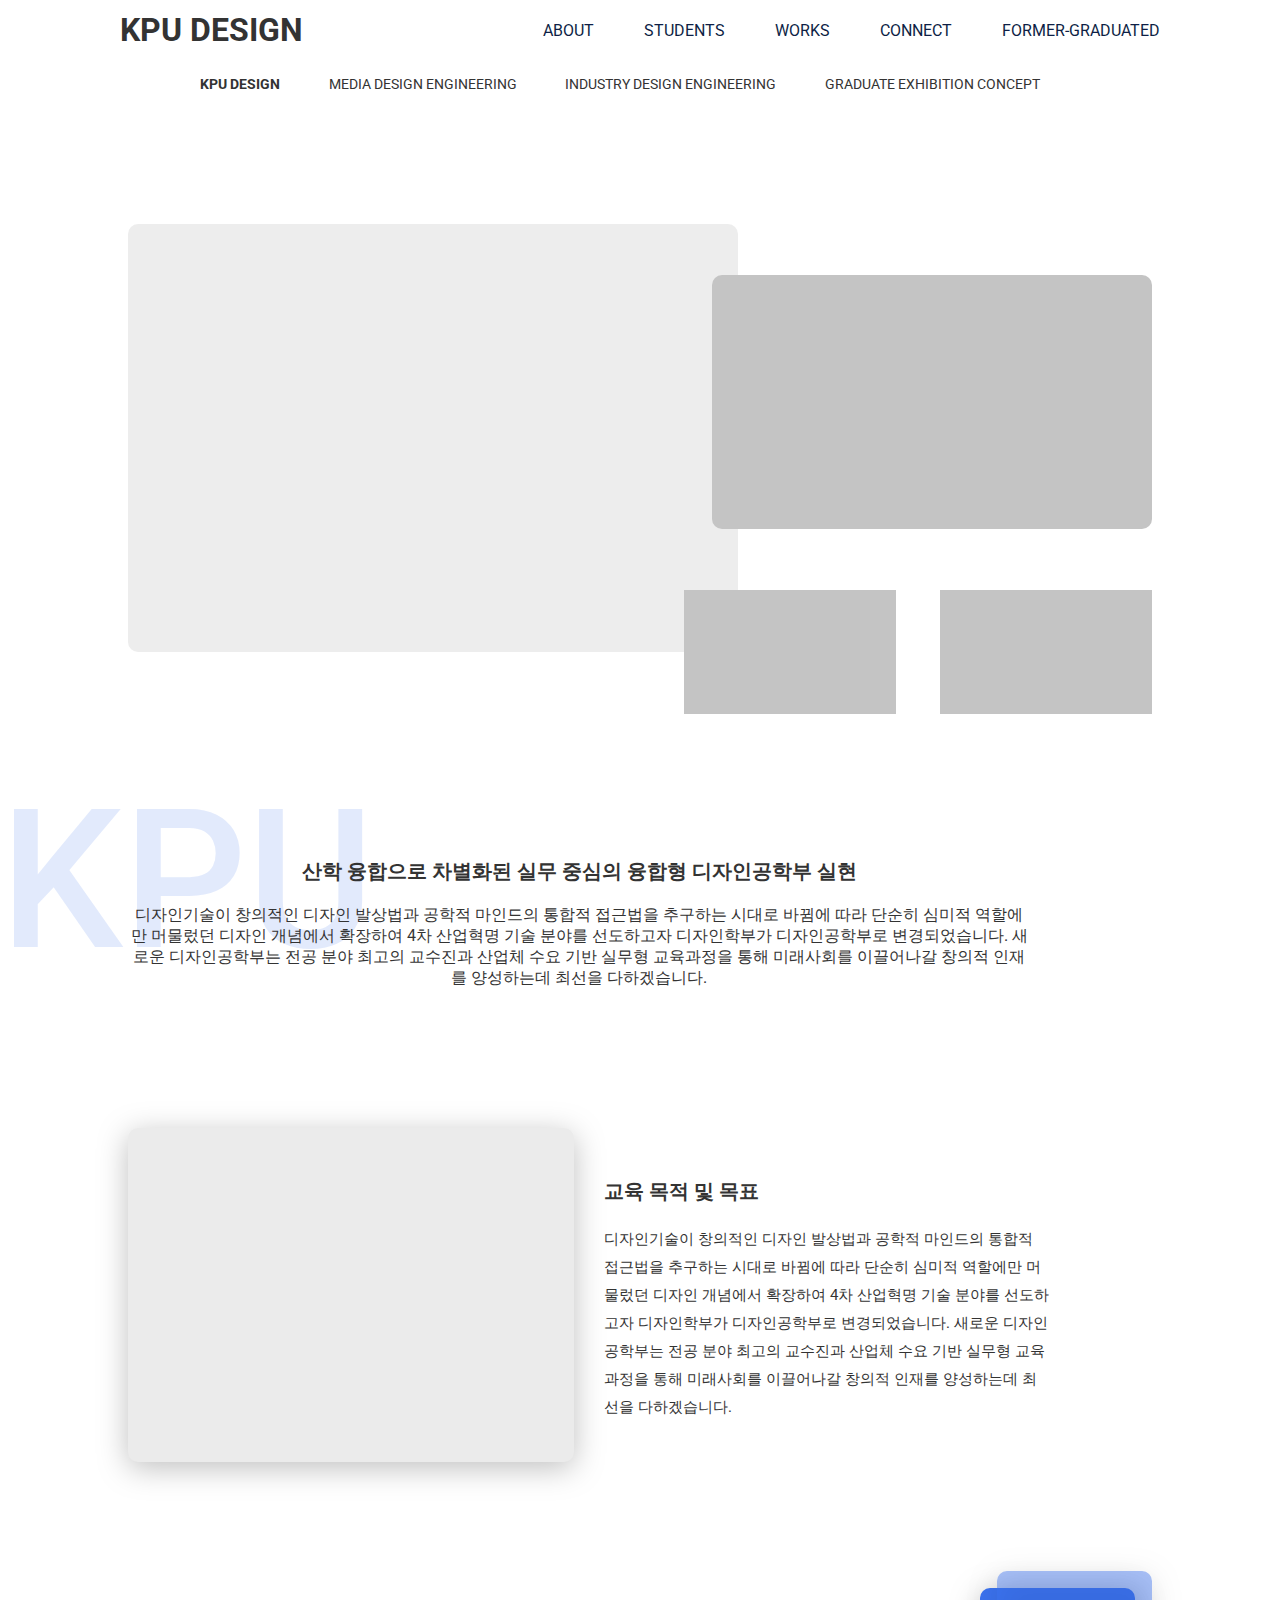
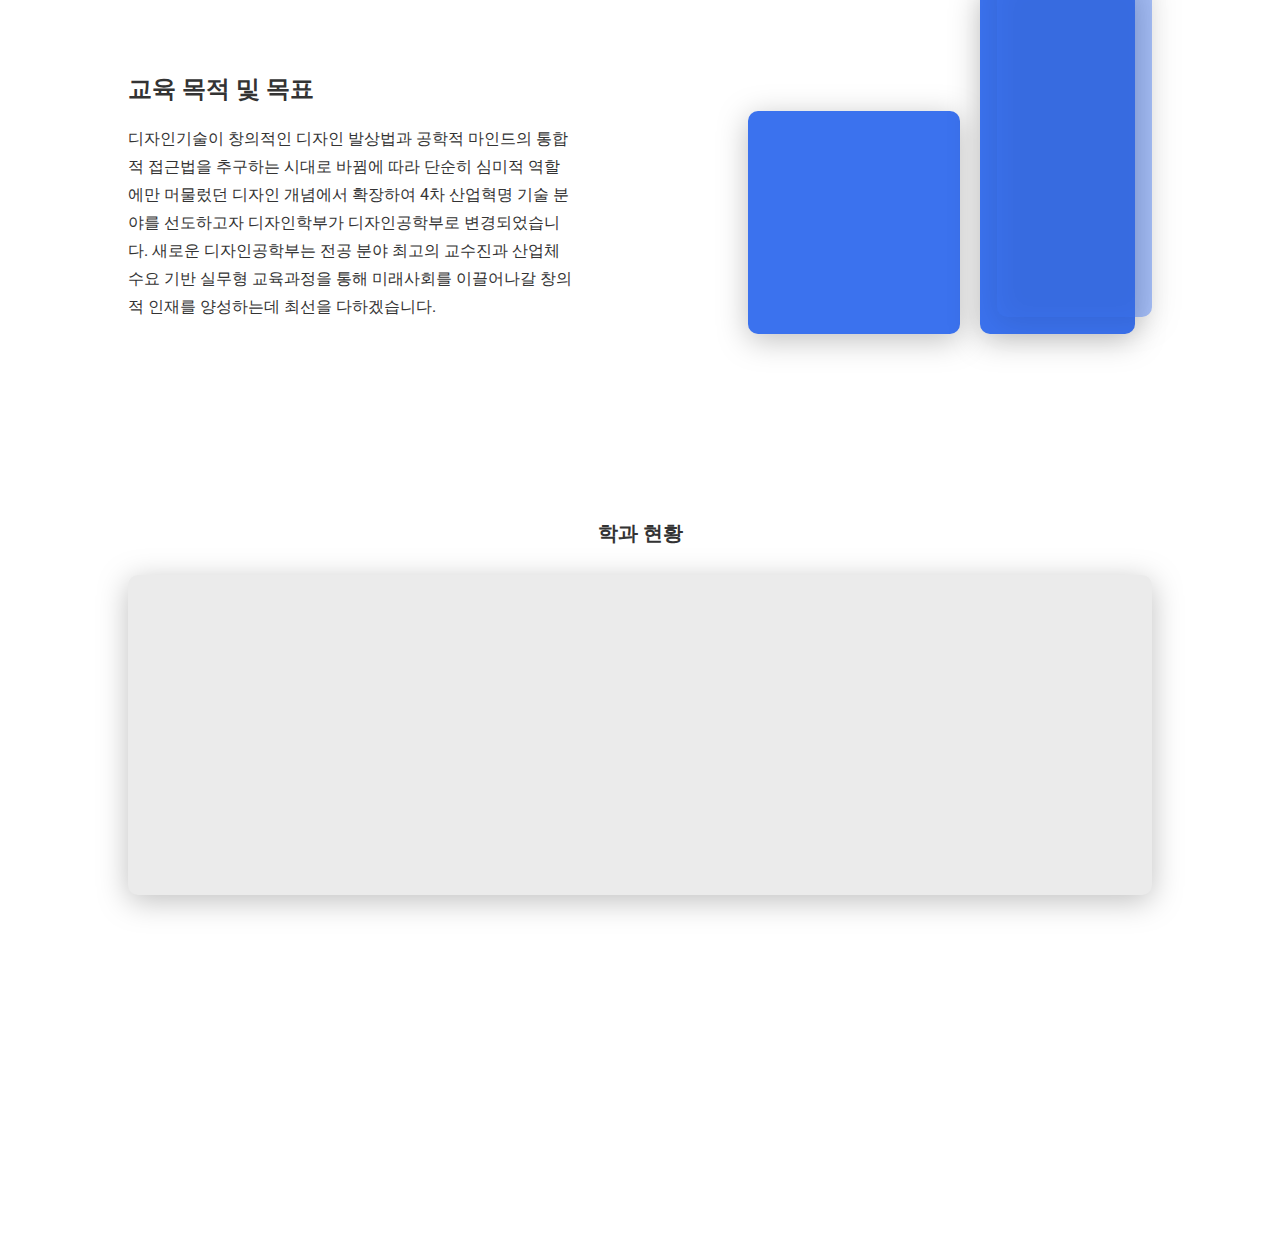
==== about.html @ fe103e58 "about update" ====
<!DOCTYPE html>
<html lang="en">
<head>
    <meta charset="UTF-8">
    <meta http-equiv="X-UA-Compatible" content="IE=edge">
    <meta name="viewport" content="width=device-width, initial-scale=1.0">
    <title>About</title>
    <link href="https://fonts.googleapis.com/css2?family=Roboto:wght@400;700&display=swap" rel="stylesheet">
    <link rel="stylesheet" href="style.css">
</head>
<body>
    <header class="nav-container">
        <nav class="navigation">
            <a href="./index.html"><h1>KPU DESIGN</h1></a>
            <ul>
                <li><a href="#">ABOUT</a></li>
                <li><a href="./stundents.html">STUDENTS</a></li>
                <li><a href="./works.html">WORKS</a></li>
                <li><a href="./company.html">CONNECT</a></li>
                <li><a href="./former.html">FORMER-GRADUATED</a></li>
            </ul>
        </nav>
    </header>

        <div class='sub_header'>
            <ul class='sub_li'>
                <li><a href='#' id='emphasis'>KPU DESIGN</a></li>
                <li><a href='#'>MEDIA DESIGN ENGINEERING</a></li>
                <li><a href='#'>INDUSTRY DESIGN ENGINEERING</a></li>
                <li><a href='#'>GRADUATE EXHIBITION CONCEPT</a></li>
            </ul>
        </div>


    

    <main>

        <div id='ab_big'></div>

        <div id='ab_kpu'></div>

        <div id='ab_small'></div>
        <div id='ab_small2'></div>

        <p id='ab_back'>KPU</p>

        <div class='ab_exp'>
            <p id='ab_name'>산학 융합으로 차별화된 실무 중심의 융합형 디자인공학부 실현</p>
            <p>디자인기술이 창의적인 디자인 발상법과 공학적 마인드의 통합적 접근법을 추구하는 시대로 바뀜에 따라 단순히 심미적 역할에만 머물렀던 디자인 개념에서 확장하여 4차 산업혁명 기술 분야를 선도하고자 디자인학부가 디자인공학부로 변경되었습니다. 새로운 디자인공학부는 전공 분야 최고의 교수진과 산업체 수요 기반 실무형 교육과정을 통해 미래사회를 이끌어나갈 창의적 인재를 양성하는데 최선을 다하겠습니다.</p>
        </div>

        <div class='ab_pur'>
            <div id='ab_left'></div>
            <div>
                <h2>교육 목적 및 목표</h2>
                <p>디자인기술이 창의적인 디자인 발상법과 공학적 마인드의 통합적 접근법을 추구하는 시대로 바뀜에 따라 단순히 심미적 역할에만 머물렀던 디자인 개념에서 확장하여 4차 산업혁명 기술 분야를 선도하고자 디자인학부가 디자인공학부로 변경되었습니다. 새로운 디자인공학부는 전공 분야 최고의 교수진과 산업체 수요 기반 실무형 교육과정을 통해 미래사회를 이끌어나갈 창의적 인재를 양성하는데 최선을 다하겠습니다.</p>
            </div>
        </div>

        <div class='ab_pur2'>
            
            <div id='pur'>
                <h2>교육 목적 및 목표</h2>
                <p>디자인기술이 창의적인 디자인 발상법과 공학적 마인드의 통합적 접근법을 추구하는 시대로 바뀜에 따라 단순히 심미적 역할에만 머물렀던 디자인 개념에서 확장하여 4차 산업혁명 기술 분야를 선도하고자 디자인학부가 디자인공학부로 변경되었습니다. 새로운 디자인공학부는 전공 분야 최고의 교수진과 산업체 수요 기반 실무형 교육과정을 통해 미래사회를 이끌어나갈 창의적 인재를 양성하는데 최선을 다하겠습니다.</p>
            </div>

            <div id='ab_right1'></div>
            <div id='ab_right2'></div>
            <div id='ab_right3'></div>
        </div>

        <p id='ab_cur'>학과 현황</p>

        <div id='cur_box'></div>




        <!-- <div class='main_img'>
            <h1>KPU DESIGN ENGINNERING</h1>
            <p>산학 융합으로 차별화된 실무 중심의 융합형 디자인공학부 실현</p>
        </div>

        <div class='main_text'>
            <p>디자인기술이 창의적인 디자인 발상법과 공학적 마인드의 통합적 접근법을 추구하는 시대로 바뀜에 따라 단순히 심미적 역할에만 머물렀던 디자인 개념에서 확장하여 4차 산업혁명 기술 분야를 선도하고자 디자인학부가 디자인공학부로 변경되었습니다. 새로운 디자인공학부는 전공 분야 최고의 교수진과 산업체 수요 기반 실무형 교육과정을 통해 미래사회를 이끌어나갈 창의적 인재를 양성하는데 최선을 다하겠습니다.</p>
        </div>



        <h3>DETAILS</h3>
        <div class='details'>
            <div class='detail_li'>
                <h4>교육 목적 및 목표</h4>
            </div>
            <div class='detail_li'>
                <h4>연혁</h4>
            </div>
            <div class='detail_li'>
                <h4>학과 현황</h4>
            </div>
            <div class='detail_li'>
                <h4>전공능력</h4>
            </div>
            <div class='detail_li'>
                <h4>특성화</h4>
            </div>
        </div>

        <h3>PICTURES</h3>
        <div class='pictures'>
            <div id='pic'></div>
            <div id='pic'></div>
            <div id='pic'></div>
            <div id='pic'></div>
        </div>



         -->
    </main>

    <footer id='ab_footer'>    </footer>

</body>
</html>
---- style.css ----
@import url('https://fonts.googleapis.com/css2?family=Roboto:wght@100;300;400;500;700;900&display=swap');

* {
    margin: 0;
    padding: 0;
    box-sizing: border-box;
    font-family: 'Roboto', sans-serif;
    -ms-overflow-style: none;
    scrollbar-width: none;
    color: #333;
}

::-webkit-scrollbar { display: none; }

/* 헤더 */

ul {
    list-style: none;
}

.nav-container {
    width: 100%;
    height: 60px;
    display: flex;
    align-items: center;
}

.navigation{
    width: 100%;
    display: flex;
    flex-direction: row;
    justify-content: space-between;
    align-items: center;
    color: #0E1F46;
}

.navigation h1{
    margin-left: 120px;
}

.navigation ul{
    display: flex;
    flex-direction: row;
    margin-right: 120px;
}

.navigation li{
    list-style: none;
    font-size: 16px;
    margin-left: 50px;
}

.navigation a{
    text-decoration: none;
    color: #0E1F46;
}

.navigation li :hover{
    border-bottom: solid 4px #B1E7FC;
    padding-bottom: 4px;
}

.sub_header {
    width: 100vw;
    height: 48px;
    
}

.sub_li {
    margin: auto;
    margin-left: 200px;
    display: flex;
    width: 840px;
    line-height: 48px;
    justify-content: space-between;
    font-size: 14px;
}

.sub_li a {
    text-decoration: none;
    color: #333;
}

#emphasis {
    color: #333;
    font-weight: bold;
}



/* about 페이지 */


/* 메인 콘텐츠 */


#ab_big {
    width: 610px;
    height: 428px;
    background: rgba(196, 196, 196, 0.3);
    border-radius: 10px;
    position: absolute;
    top: 224px;
    left: 10%;
}

#ab_kpu {
    width: 440px;
    height: 254px;
    background: #C4C4C4;
    border-radius: 10px;
    position: absolute;
    top: 275px;
    right: 10%;
}

#ab_small {
    width: 212px;
    height: 124px;
    background: #C4C4C4;
    position: absolute;
    top: 590px;
    right: 30%;
}

#ab_small2 {
    width: 212px;
    height: 124px;
    background: #C4C4C4;
    position: absolute;
    top: 590px;
    right: 10%;
    
}

#ab_back {
    font-size: 194px;
    font-weight: 500;
    color: rgba(59, 114, 238, 0.15);
    position: absolute;
    top: 767px;
}

.ab_exp {
    width: 80%;
    left: 10%;
    text-align: center;
    position: absolute;
    top: 858px;
    width: 902px;

}

#ab_name {
    font-size: 20px;
    font-weight: 700;
    margin-bottom: 20px;
    
    
}

.ab_pur {
    width: 80%;
    position: absolute;
    display: flex;
    top: 1128px;
    left: 10%;
    gap: 30px;

}

.ab_pur div {
    width: 446px;
    height: 334px;
    
}

#ab_left {
    background-color: #EBEBEB;
    border-radius: 10px;
    filter: drop-shadow(0px 6px 15px rgba(0, 0, 0, 0.25))
}

.ab_pur h2 {
    margin-bottom: 20px;
    font-size: 20px;
    font-weight: 700;
    margin-top: 50px;
}

.ab_pur p {
    font-size: 15px;
    line-height: 28px;
    
}


.ab_pur2 {
    width: 80%;
    position: absolute;
    display: flex;
    top: 1571px;
    left: 10%;
    gap: 30px;

}


#ab_right1 {
    width: 212px;
    height: 223px;
    background-color: #3B72EE;
    filter: drop-shadow(0px 6px 15px rgba(0, 0, 0, 0.25));
    position: absolute;
    border-radius: 10px;
    top: 140px;
    right: 192px;
}

#ab_right2 {
    width: 155px;
    height: 346px;
    background-color: #3B72EE;
    filter: drop-shadow(0px 6px 15px rgba(0, 0, 0, 0.25));
    position: absolute;
    border-radius: 10px;
    top: 17px;
    right: 17px;
}

#ab_right3 {
    width: 155px;
    height: 346px;
    background-color: #3B72EE;
    filter: drop-shadow(0px 6px 15px rgba(0, 0, 0, 0.25));
    background-color: rgba(59, 114, 238, 0.44);
    position: absolute;
    border-radius: 10px;
    top: 0px;
    right: 0;
}

#pur {
    margin-top: 102px;
}

#pur h2 {
    margin-bottom: 20px;
}

#pur p {
    width: 446px;
    height: 334px;
    line-height: 28px;
    
}

#ab_cur {
    font-size: 20px;
    font-weight: 700;
    text-align: center;
    position: absolute;
    top: 2120px;
    right: 0;
    left: 0;
}

#cur_box {
    width: 80%;
    height: 320px;
    background-color: #EBEBEB;
    filter: drop-shadow(0px 6px 15px rgba(0, 0, 0, 0.25));
    border-radius: 10px;
    position: absolute;
    top: 2175px;
    left: 10%;
}

#ab_footer {
    position: absolute;
    height: 300px;
    top: 2400px;
}

@media (min-width: 1440px) {
    #ab_big {
        
        left: 20%;
    }

    #ab_small {
        
        right: 36%;
    }

    #ab_small2 {
        
        right: 20%;
    }

    #ab_kpu {
        right: 20%;
    }
    
}

@media (min-width: 1920px) {
    #ab_big {
        
        left: 20%;
    }

    #ab_small {
        
        right: 42%;
    }

    #ab_small2 {
        
        right: 30%;
    }

    #ab_kpu {
        right: 30%;
    }

    .ab_pur {
        left: 25%;
    
    }

    .ab_exp {
        left: 15%;
        width: 1200px;
    }
    
    
}




/* .main_img {
    position: relative;
    width: 100vw;
    height: 180px;
    border: 1px solid #333;

}

.main_img h1 {
    position: absolute;
    color: #333;
    bottom: 50px;
    margin: auto;
    width: 100%;
    text-align: center;
    font-size: 32px;
}

.main_img p {
    position: absolute;
    color: #333;
    bottom: 12px;
    margin: auto;
    width: 100%;
    text-align: center;
    font-size: 18px;
}

.main_text {
    width: 70%;
    margin: auto;
    margin-top: 48px;
    text-align: center;
}

main h3 {
    text-align: center;
    margin-top: 88px;
}

.details {
    margin: auto;
    margin-top: 16px;
    width: 70%;
    display: grid;
    grid-template-columns: repeat(7, 1fr);
    grid-template-rows: repeat(4, 1fr);
    height:500px;
    gap: 20px;
   
}

.detail_li {
    border: 1px solid #333;
}

.detail_li h4 {
    padding:20px 0 0 20px;
}

.detail_li:nth-child(1) {
    grid-row-start: 1;
    grid-row-end: 3;
    grid-column-start: 1;
    grid-column-end: 4;
}

.detail_li:nth-child(2) {
    grid-row-start: 1;
    grid-row-end: 3;
    grid-column-start: 4;
    grid-column-end: 8;
}

.detail_li:nth-child(3) {
    grid-row-start: 3;
    grid-row-end: 5;
    grid-column-start: 1;
    grid-column-end: 6;
}

.detail_li:nth-child(4) {
    grid-row-start: 3;
    grid-row-end: 4;
    grid-column-start: 6;
    grid-column-end: 8;
}

.detail_li:nth-child(5) {
    grid-row-start: 4;
    grid-row-end: 5;
    grid-column-start: 6;
    grid-column-end: 8;
}

.pictures {
    width: 70%;
    height: 256px;
    margin: auto;
    margin-top: 16px;
    
    display: flex;
    gap: 20px;
    justify-content: space-between;
}

#pic {
    width: 256px;
    border: 1px solid #333;
} */

/* 푸터 */

footer {
    width: 100vw;
    height: 100px; 
    margin-top: 140px;
}

footer h1 {
    text-align: center;
    line-height: 230px;
    color: rgb(139, 139, 139);
}



/* student 페이지 */

/* 메인 콘텐츠 */

.stu_tag {
    width: 100%;
    height: 336px;
    background-image: url(./img/stu_Polygon\ 1.png);
    background-size: cover;
    background-repeat: no-repeat;
    background-position: center center;
    position: relative;
}

input:focus {outline:none;}

#stu_search {
    position: absolute;
    top: 103px;
    left: 15%;
    width: 411px;
    padding-left: 40px;
    height: 44px;
    border: 2px solid #fff;
    border-radius: 20px; 
}

#stu_search::placeholder {
    color: #fff;
    opacity: 0.8;
}

#stu_icon {
    position: absolute;
    font-size: 20px;
    top: 115px;
    color: #fff;
    left: calc( 15% + 432px );
}

.stu_tag ul {
    display: flex;
    gap: 20px;
    position: absolute;
    top: 180px;
    left: 15%;
}

.stu_tag ul li a {
    
    color: #333;
    text-decoration: none;
    background-color: #B1E7FC;
    padding: 4px 16px;
    border-radius: 13px;
    font-size: 14px;
}


.stu_main {
    width: 948px;
    display: flex;
    margin: auto;
    margin-top: 36px;
    gap: 18px;
    flex-wrap: wrap;
}

.students {
    width: 292px;
    height:383px;
    border: 1px solid #333;
    position: relative;
    margin-bottom: -50px;
}

.students:nth-child(3n + 2) {
    margin: 60px 18px 0 18px;
}


#explain {
    position: absolute;
    left: 38px;
    bottom: 68px;
    width: 212px;
    height: 212px;
    background-color: #525252;
    border-radius: 300px;
    color: #fff;
    text-align: center;
    line-height: 15px;
    font-size: 12px;
    opacity: 0;
}

#explain h4 {
    margin-top: 20px;
    font-size: 18px;
    line-height: 90px;
}

#explain h4 a{
    color: #fff;
    text-decoration: none;
}

.students:hover #explain {
    opacity: 1;
    transition: all 0.5s;
}

#stu_union {
    background-image: url(./img/stu_Union.png);
    background-size: contain;
    background-repeat: no-repeat;
    background-position: center left;
    width: 360px;
    height: 360px;
    position: absolute;
    top: 846px;
    left: -201px;
    z-index: -999;
}

#stu_union2 {
    background-image: url(./img/stu_Union2.png);
    background-size: contain;
    background-repeat: no-repeat;
    background-position: center left;
    width: 300px;
    height: 300px;
    position: absolute;
    top: 3000px;
    right: 200px;
    z-index: -999;
}


#stu_rec {
    background-image: url(./img/stu_Rectangle\ 150.png);
    background-size: contain;
    background-repeat: no-repeat;
    background-position: center left;
    width: 360px;
    height: 360px;
    position: absolute;
    top: 1698px;
    right: -101px;
    z-index: -999;
}




/* works 페이지 */


/* 메인 */

.work_main {
    display: flex;
    width: 70%;
    margin: auto;
    margin-top: 140px;
    justify-content: space-between;
}

#work_mom {
    width: 409px;
    height: 443px;
    background-color: #EBEBEB;
}

#work_mname {
    display: flex;
    gap: 20px;
    width: 70%;
    margin: auto;
    font-size: 24px;
    margin-top: 24px;
    font-weight: 500;
}

#work_hash {
    font-size: 14px;
    line-height: 24px;
    align-items: center;
    background-color: #C4C4C4;
    border-radius: 20px;
    margin-top: auto;
    padding: 0px 10px;
}

#work_3d {
    width: 74%;
    height: 440px;
    background-color: #EBEBEB;
    margin: auto;
    margin-top: 80px;
}

#right_work {
    margin-left: 16%;
    
}

#work_bottom {
    display: flex;
    width: 10%;
    margin: auto;
    margin-top: 200px;
    justify-content: space-between;
    
    
}

#work_bottom a{
    text-decoration: none;
    text-align: center;
    margin: auto;

}

#work_deco {
    position: absolute;
    background-image: url(./img/work_Rectangle\ 159.png);
    background-size: cover;
    background-repeat: no-repeat;
    width : 360px;
    height: 360px;
    top: 1400px;
    left: -120px;
}

@media (min-width: 1920px) {
    .work_main {
        width: 50%;
    }

    #work_mname {
        width:50%;
    }

    #right_work {
        margin-left: 25%;
    }
}




/* .search_container {
    width: 920px;
    height: 240px;
    border: 1px solid #333;
    margin: auto;
    margin-top: 56px;
}

.search {
    width: 70%;
    margin: auto;
    margin-bottom: 35px;
}

.search h3 {
    margin-top: 38px;
    margin-bottom: 8px;
    text-align: left;
}


#search_ip {
    width: 100%;
    height: 40px;
    border: 1px solid #565656;
    border-radius: 20px;
}

.search_box {
    position: relative;
    display: flex;
}

.search_box button {
    position: absolute;
    right: 30px;
    margin-top: 10px;
    font-size: 20px;
    font-weight: bold;
    line-height: 20px;
    border: none;
    background-color: #fff;
}

.sub_search {
    width: 100%;
    height: 45px;
    background-color: #F5F5F5;

}

.sub_search ul p {
    line-height: 45px;
    font-size: 16px;
    margin-right: 30px;
}

.sub_search ul {
    display: flex;
    gap: 20px;
    width: 70%;
    margin: auto;
}

.sub_search li {
    line-height: 45px;

    text-align:center;

}

.sub_search li a {
    text-decoration: none;
    color: #333;
    font-size: 12px;
    border: solid 1px #333;
    border-radius: 20px;
    background-color: #fff;
    padding: 3px 30px;
}




.work_main {
    width: 920px;
    display: flex;
    margin: auto;
    margin-top: 36px;
    gap: 18px;
    flex-wrap: wrap;
}

.works {
    width: 216px;
    height:260px;
    border: 1px solid #333;
    position: relative;
    margin-bottom: -50px;
}

.works:nth-child(2n) {
    margin-top: 60px;
} */



/* company 페이지 */


/* 메인 콘텐츠*/



#com_title {
    text-align: center;
    font-weight: 500;
    font-size: 39px;
    color: #3B72EE;
    padding-left: 48%;
    margin-top: 60px;
    margin-bottom: 60px;
}
/* 
.company {
    display: grid;
    width: 70%;
    height: 600px;
    margin: auto;
    margin-top: 26px;
    grid-template-columns: repeat(4, 1fr);
    grid-template-rows: repeat(2, 1fr);
    gap: 20px;
} */

.company {
    width: 80%;
    margin: auto;
    display: flex;
    flex-wrap: wrap;
    justify-content: space-around;
    row-gap: 40px;
}

.com {
    border: 1px solid #333;
    width: 364px;
    height: 600px;
    position: relative;
    border-radius: 20px;
}




/* .com:nth-child(1) {
    grid-row-start: 1;
    grid-row-end: 3;
    grid-column-start: 1;
    grid-column-end: 3;
    background-color: #F2F2F2;
} */

#com_img {
    width: 180px;
    height:180px;
    border: 1px solid #333;
    margin: auto;
    margin-top: 88px;
    margin-left: 32px;
    background-color: #fff;
    border-radius: 1000px;
}

/* #com_mainLogo {
    width: 95px;
    height: 95px;
    border: 1px solid #333;
    background-color: #fff;
    border-radius: 60px;
    margin: -50px auto 16px auto;
} */

.com p {
    text-align: center;
}

#sm_p {
    position: absolute;
    font-size: 10px;
    color: #3B72EE;
    margin-bottom: 4px;
    top: 120px;
    right: 48px;
}

.companyName {
    position: absolute;
    font-size: 20px;
    font-weight: 700;
    top: 142px;
    left: 250px;
    text-decoration: none;
    text-align: center;
    
}

.com h2 {
    text-align: center;
    color: #333;
}

.com ul {
    display: flex;
    gap: 20px;
    width: 100%;
    justify-content: center;
    margin-top: 40px;
}

.com li {
    background-color: #E7E7E7;
    padding: 4px 10px;
    border-radius: 20px;
    font-size: 14px;
}

#talk {
    width: 80%;
    margin: auto;
    text-align: center;
    font-size: 16px;
    margin-top: 28px;
    margin-bottom: 50px;
}

#com_go {
    background-color: #3B72EE;
    padding: 12px 70px;
    color: #fff;
    border-radius:10px;
    text-decoration: none;

}

#com_deco {
    background-image: url(./img/com_Group\ 86.png);
    background-size: cover;
    background-repeat: no-repeat;
    width: 400px;
    height: 400px;
    position: absolute;
    top : 545px;
    left: -200px;
}

#com_deco2 {
    background-image: url(./img/com_Rectangle\ 150.png);
    background-size: cover;
    background-repeat: no-repeat;
    width: 150px;
    height: 150px;
    position: absolute;
    top : 1650px;
    right: 00px;
}

/* #com_logo {
    width: 124px;
    height: 124px;
    border: 1px solid #333;
    margin: auto;
    margin-top: 40px;
    border-radius: 300px;
} */

/* .side p {
    margin-top:20px;
} */

#next {
    display: flex;
    gap: 40px;
    width: 70%;
    margin: auto;
    justify-content: center;
    margin-top: 94px;
    
}

#next li a{
    text-decoration: none;
    color: #333;
    font-size: 20px;

}

#now {
    font-weight: bold;
}



/* students_2 페이지 */

.stu2_name {
    background-image: url(./img/stu_2_Polygon\ 1.png);
    background-size: cover;
    width: 100%;
    height: 603px;
    position: relative;
    margin-bottom: 90px;
}

.stu2_name h1 {
    position: absolute;
    color: #fff;
    top: 128px;
    left: 400px;
    font-size: 30px;

}

.stu2_name ul {
    display: flex;
    gap: 20px;
    position: absolute;
    top: 240px;
    left: 400px;
}

.stu2_name ul a{
    color: #333;
    font-weight: bold;
    text-decoration: none;
    background-color: #B1E7FC;
    padding: 4px 24px;
    border-radius: 20px;
}

#stu2_img {
    width: 480px;
    height: 480px;
    background-color: #EEEEEE;
    border-radius: 1000px;
    position: absolute;
    right: 15%;
    top: 20px
}

.stu2_about {
    width: 70%;
    margin: auto;
}

#stu2_pro {
    background-image: url(./img/stu2_Vector\ 21.png);
    background-size: cover;
    width: 490px;
    height: 400px;
    position: absolute;
    top: 821px;
    
   

    /* 나중에 지울 거 */
    line-height: 490px;
    text-align: center;
    font-size: 20px;
    font-weight: bold;
}

.stu2_me {
    width: 40%;
    margin-left: 200px;
    position: absolute;
    top: 821px;
    right: 0;
    
}

.stu2_me h3 {
    color: #333;
    font-size: 24px;
    font-weight: 500;
    margin-bottom: 10px;
    text-align: left;
}

#stu2_line {
    background-image: url(./img/stu2_line.png);
    background-size: cover;
    width: 169px;
    height: 15px;
    margin-left: -25px;
    margin-bottom: 40px;
}

.stu2_about p{
    font-size: 16px;
    width: 446px;
}

.what_i {
    width: 30%;
    margin: auto;
    margin-top: 639px;
    
    
}

.what_i h3 {
    color: #333;
    font-size: 24px;
    font-weight: 500;
    margin-bottom: 10px;
}

#stu2_wline {
    background-image: url(./img/stu2_line2.png);
    background-size: cover;
    width: 211px;
    height: 15px;
    margin:auto;
}

.what_i ul {
    display: flex;
    margin-top: 50px;
    justify-content: space-between;
}

#stu2_do {
    width: 96px;
    height: 96px;
    background-color: #A9C3FF;
    border-radius: 200px;
}

.what_i ul li p {
    text-align: left;
    margin-top: 20px;
    margin-left: 10px;
    font-weight: 700;
}

.stu2_works {
    margin:auto;
    margin-top : 124px;
    width: 60%;
    
}

.stu2_works h3 {
    color: #333;
    font-size: 24px;
    font-weight: 500;
    margin-bottom: 10px;
}

.stu2_grid {
    margin-top: 67px;
    width: 100%;
    height: 566px;
    display: grid;
    grid-template-columns: repeat(9, 1fr);
    grid-template-rows: repeat(5, 1fr);
    gap: 18px;
}

.stu2_work {
    border: 1px solid #333;
}

.stu2_work:nth-child(1) {
    grid-row-start: 1;
    grid-row-end: 4;
    grid-column-start: 1;
    grid-column-end: 4;
}


.stu2_work:nth-child(2) {
    grid-row-start: 1;
    grid-row-end: 3;
    grid-column-start: 4;
    grid-column-end: 8;
}

.stu2_work:nth-child(3) {
    grid-row-start: 1;
    grid-row-end: 4;
    grid-column-start: 8;
    grid-column-end: 10;
}

.stu2_work:nth-child(4) {
    grid-row-start: 4;
    grid-row-end: 6;
    grid-column-start: 1;
    grid-column-end: 4;
}

.stu2_work:nth-child(5) {
    grid-row-start: 3;
    grid-row-end: 6;
    grid-column-start: 4;
    grid-column-end: 7;
}

.stu2_work:nth-child(6) {
    grid-row-start: 4;
    grid-row-end: 6;
    grid-column-start: 7;
    grid-column-end: 10;
}

.stu2_contact h3 {
    color: #333;
    font-size: 24px;
    font-weight: 500;
    margin-bottom: 10px;
    margin-top: 116px;
}




/* .introduce {
    width: 70%;
    height: 520px;
    margin: auto;
    margin-top: 72px;
    display: flex;
}

#students_detail {
    width: 40%;
    height: 100%;
    border: 1px solid #333;
    margin-right: 20px;
}

#students_img {
    width: 180px;
    height: 180px;
    background-color: #C4C4C4;
    margin: auto;
    margin-top:5%;
    border-radius: 200px;
}

.introduce p {
    font-size: 12px;
    text-align: center;
    margin-bottom: 10px;
    width: 100%;
}

.introduce h2 {
    font-size: 22px;
    text-align: center;
    margin: 10px auto;
}

.introduce ul {
    display: flex;
    width: 70%;
    margin: auto;
    margin-bottom: 15px;
    justify-content: space-between;
    
}

.introduce li {
    padding: 2px 20px;
    background-color: #c4c4c4;
    border-radius: 20px;
    white-space: nowrap;
}

.introduce ul a {
    text-decoration: none;
    color: #333;
    font-size: 14px;
}

#det {
    width: 70%;
    margin: auto;
    text-align: left;
    font-size: 14px;
    margin-top: 10px;
    font-weight: bold;
    white-space: nowrap;
}

#email, #tel {
    font-weight: normal;
    margin-left: 10px;
}

#one_spk {
    text-align: left;
    width: 70%;
    margin: auto;
    font-size: 14px;
    margin-top: 30px;
    line-height:1px;
    white-space: nowrap;
}

.bold {
    
    font-weight: bold;
}

#suggestion {
    width: 70%;
    height: 45px;
    margin-left: 15%;
    text-align: center;
    margin-top: 25px;
    background-color: #727272;
    border: none;
    color: #fff;
} */





#students_about {
    width: 60%;
    height: 100%;
    border: 1px solid #333;
    display: flex;
    flex-wrap: wrap;
    
}

#students_about h2, #students_about p {
    text-align: left;
}

#stu_side {
    width: 90%;
    margin: auto;


}

.stu_side {
    width: 40%;
    margin: auto;
}

.portfolio {
    width: 70%;
    margin:auto;
    margin-top: 100px;
}

.portBox {
    margin-top: 24px;
    width: 100%;
    height: 324px;
    border: 1px solid #333;
    display: flex;
    font-size: 18px;
    font-weight: lighter;
    color: #333;
}

.right_side {
    display: flex;
    flex-wrap: wrap;
    width: 50%;
}


#portImg {
    width: 50%;
    height: 100%;
    background-color: #727272;
}

#portName {
    width: 80%;
    height: 20%;
    margin: auto;
}

#portIntro {
    width: 80%;
    height: 50%;
    margin: auto;
}

#portDet {
    width: 80%;
    height: 10%;
    margin: auto;
    position: relative;
}

#more_portfolio {
    position: absolute;
    width: 50%;
    height: 100%;
    border: none;
    right: 0;
    background-color: #727272;
    color: #fff;
}

#emp {
    font-weight: bold;
    font-size: 20px;
}


/* Works_2 페이지 */

#comment {
    display: flex;
    justify-content:space-between;
    width: 76%;
    margin: auto;
    margin-top: 70px;
    font-size: 24px;
    font-weight: bold;
}

#work_name {
    font-size: 14px;
    font-weight: normal;
}

#comment_btn {
    width: 136px;
    border:none;
    background-color: #333;
    color: #fff;
}

#comment_exp {
    width: 76%;
    margin: auto;
    margin-top: 18px;
    margin-bottom: 24px;
    font-size: 16px;
}

#work_img {
    width: 76%;
    margin: auto;
    height: 400px;
    background-color: #EBEBEB;

}

.prof_speak {
    width: 76%;
    margin: auto;
    height: 252px;
    background: rgba(59, 114, 238, 0.52);
    position: relative;
}

.prof_speak p {
    width: 60%;
    margin-left: 10%;
    padding-top: 50px;
    font-size: 18px;
    
}

#prof {
    position: absolute;
    font-size: 16px;
    right: 10%;
    bottom: 10%;
    text-align: right;
}

#prof_name {
    font-size: 30px;
    font-weight: bold;
}

#work_det {
    font-size: 24px;
    font-weight: bold;
    width: 70%;
    text-align: center;
    margin: auto;
    margin-top: 202px;
    margin-bottom: 48px;
}

.detail_work {
    display: flex;
    width: 50%;
    height: 248px;
    margin: auto;
    justify-content: space-around
}

#deta {
    width: 30%;
    height: 100%;
    border: 1px solid #333;
}

#det_intro {
    margin: auto;
    margin-top: 32px;
    margin-bottom: 48px;
    width: 60%;
    text-align: center;
}

.middle_work {
    width: 70%;
    height: 272px;
    margin: auto;
    display: flex;
    justify-content: space-between;
    margin-bottom: 36px;
}

#mwImg {
    width: 49%;
    height: 100%;
    border: 1px solid #333;
}

#mwIntro {
    width: 49%;
    height: 100%;
}

#left {
    text-align: left;
}

#right {
    text-align: right;
}

#pariticipation {
    font-size: 24px;
    font-weight: bold;
    width: 70%;
    text-align: center;
    margin: auto;
    margin-top: 88px;
    margin-bottom: 8px;
}

.bottom_part {
    width: 70%;
    height: 716px;
    margin: auto;
    
    border: 1px solid #333;
}

.btm_flex {
    width: 90%;
    margin: auto;
    margin-top: 46px;
    display: flex;
    justify-content: space-between;
}

#part_img {
    width: 48%;
    height: 252px;
    background-color: #EBEBEB;
    margin: auto;
}

#part_name {
    width: 90%;
    margin:auto;
    text-align: left;
    margin-top: 52px;
    font-size: 16px;
}

#pname {
    font-weight: bold;
    font-size: 20px;
}
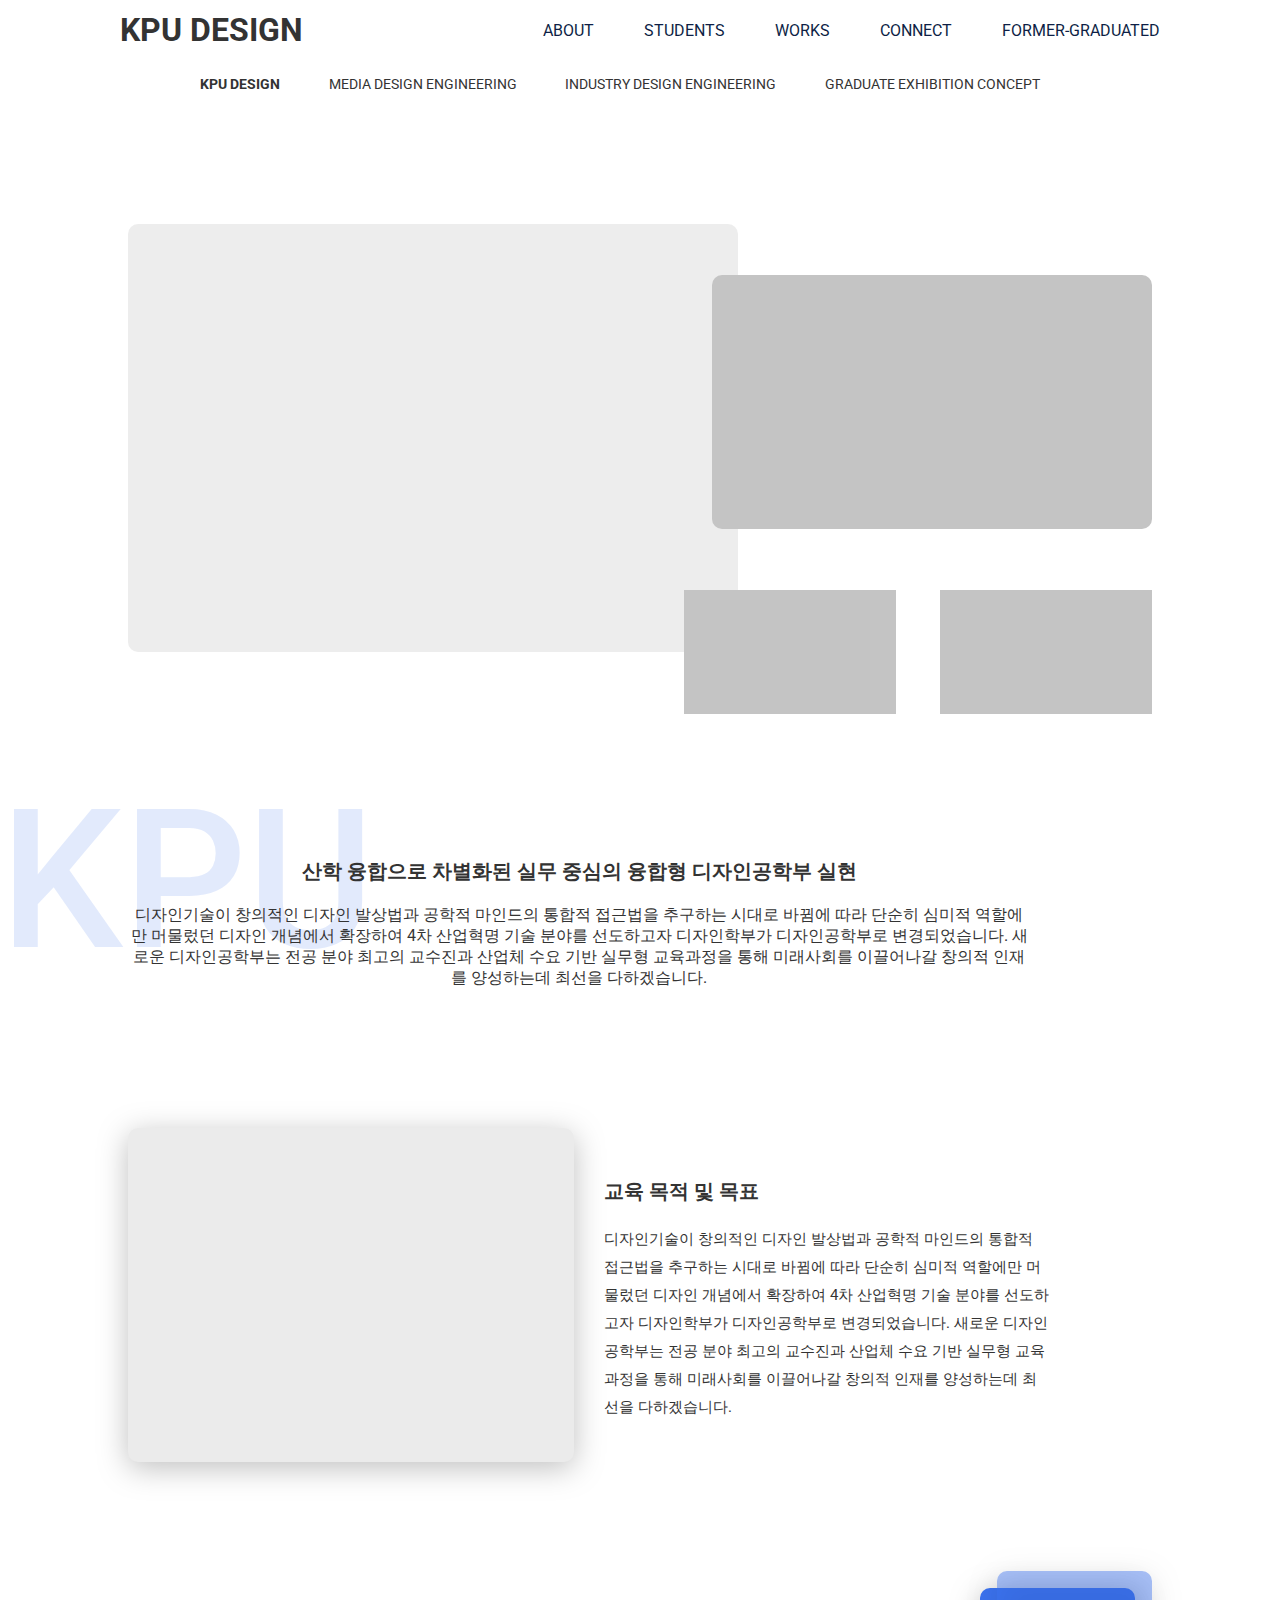
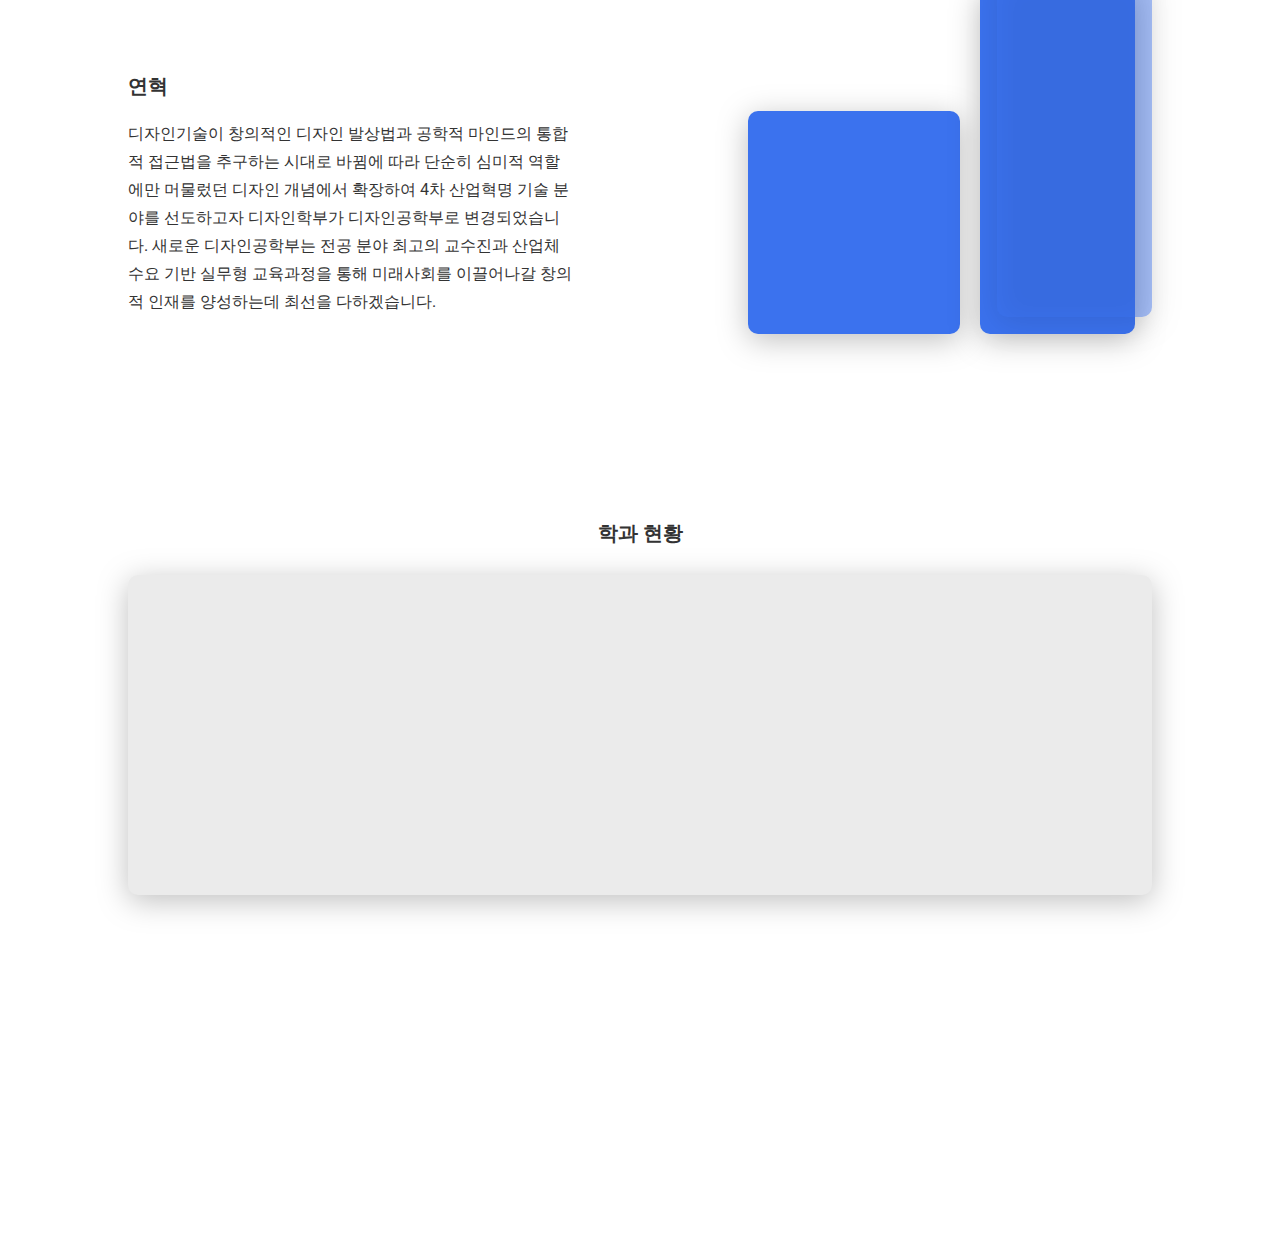
==== commit ea239fcf: "about, students_2 Reactive Update" ====
--- a/about.html
+++ b/about.html
@@ -25,8 +25,8 @@
         <div class='sub_header'>
             <ul class='sub_li'>
                 <li><a href='#' id='emphasis'>KPU DESIGN</a></li>
-                <li><a href='#'>MEDIA DESIGN ENGINEERING</a></li>
-                <li><a href='#'>INDUSTRY DESIGN ENGINEERING</a></li>
+                <li><a href='./mde.html'>MEDIA DESIGN ENGINEERING</a></li>
+                <li><a href='./ide.html'>INDUSTRY DESIGN ENGINEERING</a></li>
                 <li><a href='#'>GRADUATE EXHIBITION CONCEPT</a></li>
             </ul>
         </div>
@@ -61,7 +61,7 @@
         <div class='ab_pur2'>
             
             <div id='pur'>
-                <h2>교육 목적 및 목표</h2>
+                <h2>연혁</h2>
                 <p>디자인기술이 창의적인 디자인 발상법과 공학적 마인드의 통합적 접근법을 추구하는 시대로 바뀜에 따라 단순히 심미적 역할에만 머물렀던 디자인 개념에서 확장하여 4차 산업혁명 기술 분야를 선도하고자 디자인학부가 디자인공학부로 변경되었습니다. 새로운 디자인공학부는 전공 분야 최고의 교수진과 산업체 수요 기반 실무형 교육과정을 통해 미래사회를 이끌어나갈 창의적 인재를 양성하는데 최선을 다하겠습니다.</p>
             </div>
 
--- a/style.css
+++ b/style.css
@@ -205,6 +205,13 @@
 
 }
 
+.ab_pur2 h2 {
+    margin-bottom: 20px;
+    font-size: 20px;
+    font-weight: 700;
+}
+
+
 
 #ab_right1 {
     width: 212px;
@@ -301,27 +308,28 @@
     #ab_kpu {
         right: 20%;
     }
+
     
 }
 
 @media (min-width: 1920px) {
     #ab_big {
         
-        left: 20%;
+        left: 25%;
     }
 
     #ab_small {
         
-        right: 42%;
+        right: 37%;
     }
 
     #ab_small2 {
         
-        right: 30%;
+        right: 25%;
     }
 
     #ab_kpu {
-        right: 30%;
+        right: 25%;
     }
 
     .ab_pur {
@@ -330,8 +338,13 @@
     }
 
     .ab_exp {
-        left: 15%;
+        left: 18%;
         width: 1200px;
+    }
+
+    .ab_pur2 {
+        width: 50%;
+        left: 25%;
     }
     
     
@@ -567,12 +580,14 @@
     margin-top: 20px;
     font-size: 18px;
     line-height: 90px;
-}
-
-#explain h4 a{
     color: #fff;
-    text-decoration: none;
-}
+}
+
+#explain p{
+    color: #fff;
+}
+
+
 
 .students:hover #explain {
     opacity: 1;
@@ -1126,6 +1141,7 @@
     width: 30%;
     margin: auto;
     margin-top: 639px;
+
     
     
 }
@@ -1134,7 +1150,9 @@
     color: #333;
     font-size: 24px;
     font-weight: 500;
+    text-align:center;
     margin-bottom: 10px;
+    
 }
 
 #stu2_wline {
@@ -1176,6 +1194,7 @@
     color: #333;
     font-size: 24px;
     font-weight: 500;
+    text-align: center;
     margin-bottom: 10px;
 }
 
@@ -1237,6 +1256,7 @@
 }
 
 .stu2_contact h3 {
+    text-align: center;
     color: #333;
     font-size: 24px;
     font-weight: 500;
@@ -1616,3 +1636,185 @@
     font-size: 20px;
 }
 
+/* mde.html */
+.aboutTitle{
+    color: #3B72EE;
+    font-size: 39px;
+    font-weight: 500;
+    line-height: 56px;
+    text-align: center;
+
+    margin-top: 94px;
+    margin-left: 650px;
+    z-index: 2;
+}
+
+.poly3{
+    width: 340px;
+    height: 370px;
+    transform: rotate(20deg);
+
+    background-image: url('./img/work_Rectangle\ 159.png');
+    background-position: center;
+    background-repeat: no-repeat;
+    background-size: cover;
+
+    position: absolute;
+    z-index: -1;
+    right: -100px;
+    top: 40px;
+
+}
+
+.poly4{
+    width: 300px;
+    height: 300px;
+    
+    background-image: url('./img/com_Group\ 86.png');
+    background-position: center;
+    background-repeat: no-repeat;
+    background-size: cover;
+
+    position: absolute;
+    z-index: -1;
+    left: -80px;
+    top: 500px;
+
+}
+
+#info{
+    font-size: 15px;
+    color: #4D4D4D;
+    line-height: 28px;
+    text-align: center;
+
+    margin-top: 48px;
+}
+
+.backgroundText{
+    opacity: 15%;
+    font-size: 120px;
+    color: #3B72EE;
+    font-weight: 500;
+
+    position: absolute;
+}
+
+#media{
+    top: 200px;
+    left: 40px;
+}
+
+#design{
+    top: 535px;
+    right: 40px;
+}
+
+#Engineering{
+    top: 1580px;
+    left: 40px;
+}
+
+#firstmdeCon{
+    margin-top: 288px;
+}
+
+#secondmdeCon{
+    margin-top: 120px;
+}
+
+.mdeCon{
+    width: 100%;
+    height: 273px;
+}
+
+.introduce {
+    width: 1680px;
+    margin-left: auto;
+    margin-right: auto;
+
+    display: flex;
+    justify-content: center;
+    color: #4D4D4D;
+
+    gap: 32px;
+
+}
+
+.introduce div {
+    width: 500px;
+    height: 273px;
+    
+}
+
+#introduceImg {
+    background-color: #EBEBEB;
+    border-radius: 10px;
+    filter: drop-shadow(0px 6px 15px rgba(0, 0, 0, 0.25))
+}
+
+.introduce h2 {
+    margin-bottom: 12px;
+    font-size: 20px;
+    font-weight: 500;
+    margin-top: 32px;
+}
+
+.introduce p {
+    font-size: 16px;
+    line-height: 24px;
+    font-weight: 400;
+}
+
+.mdePicture{
+    width: 100%;
+    height: 330px;
+
+    margin-top: 330px;
+    display: flex;
+    flex-direction: column;
+    text-align: center;
+}
+
+.mdePicture h1{
+    font-size: 25px;
+    font-weight: 700;
+    color: #3B72EE;
+}
+
+.picCon{
+    width: 1020px;
+    display: flex;
+    flex-direction: row;
+    justify-content: space-between;
+
+    margin-top: 44px;
+    margin-left: auto;
+    margin-right: auto;
+}
+
+.picCon div{
+    width: 220px;
+    height: 256px;
+    border: none;
+    border-radius: 20px;
+    background-color: #E0E0E0;
+    box-shadow: 2px 4px 15px #c2c2c2;
+}
+
+footer{
+    width: 100%;
+    height: 170px;
+    text-align: center;
+}
+
+footer > h3{
+    color: #5F5F5F;
+    font-size: 26px;
+    font-weight: 400;
+    padding-top: 72px;
+}
+
+
+
+
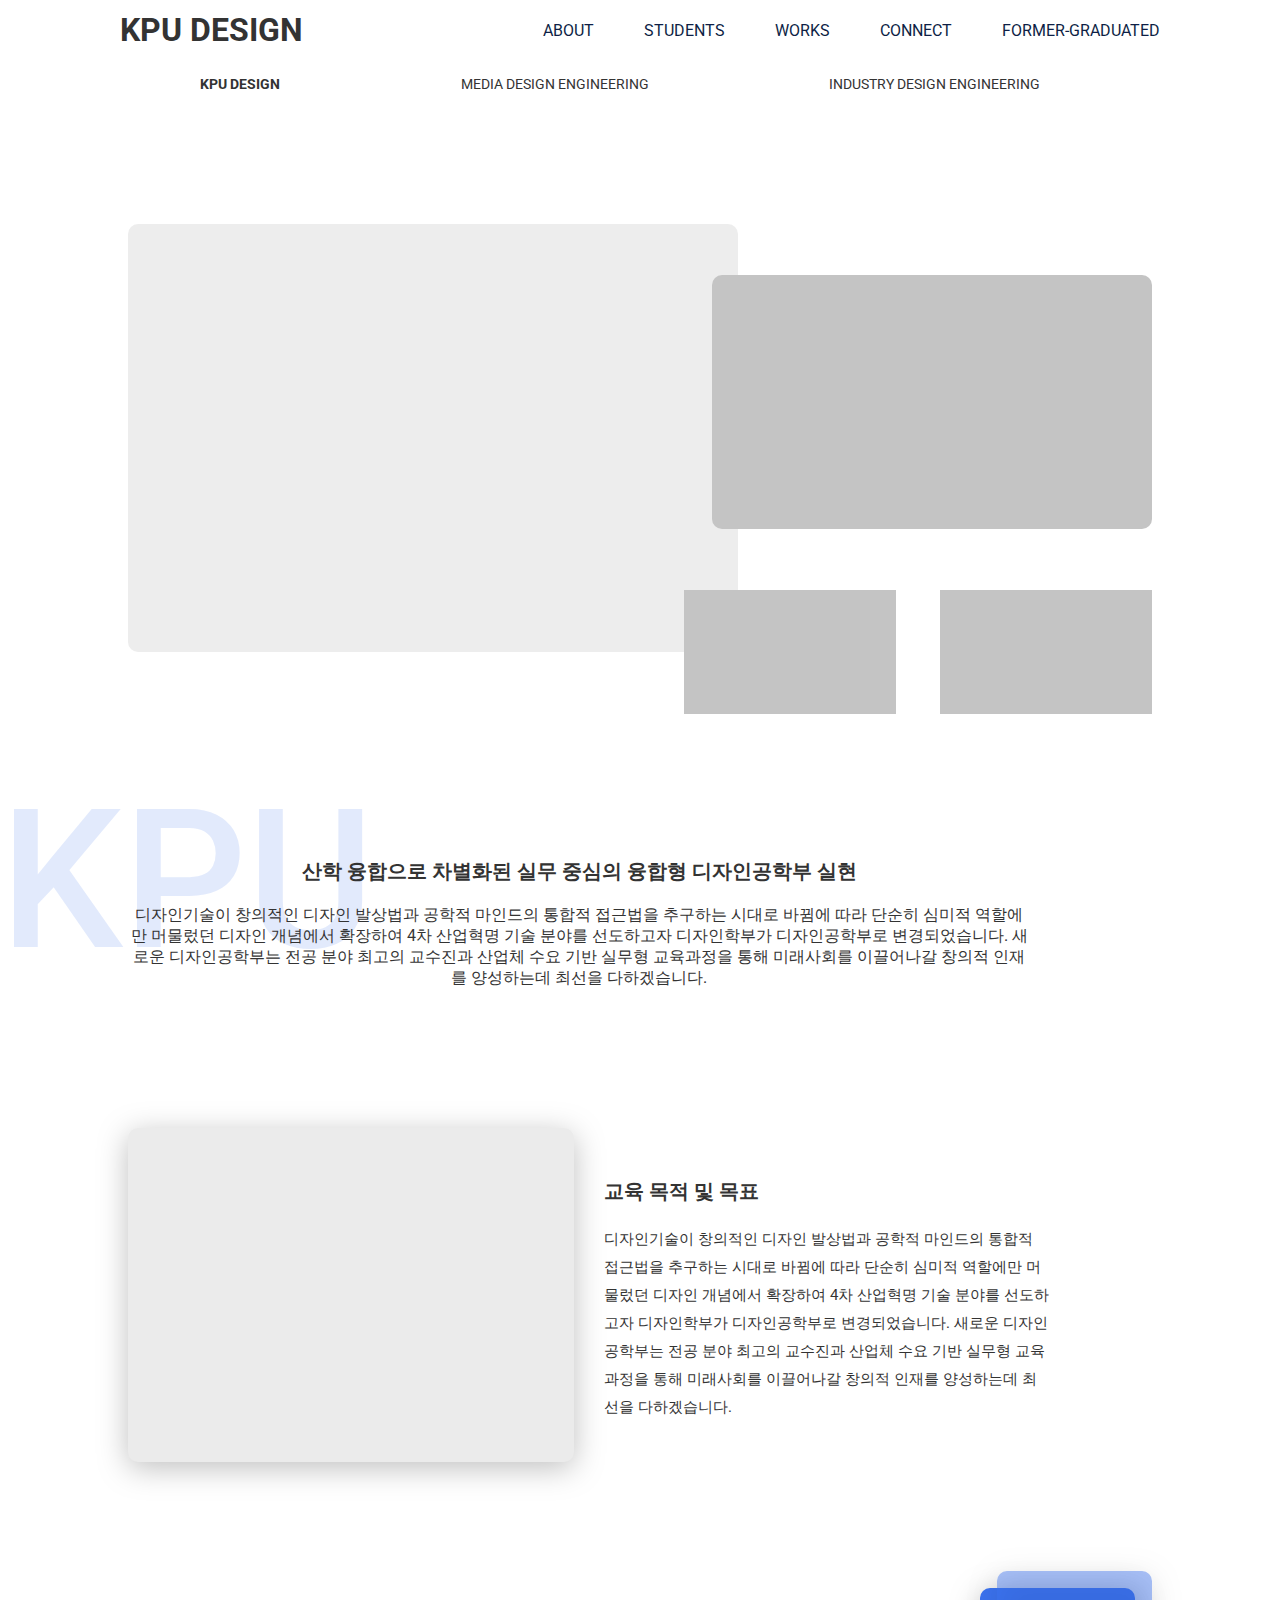
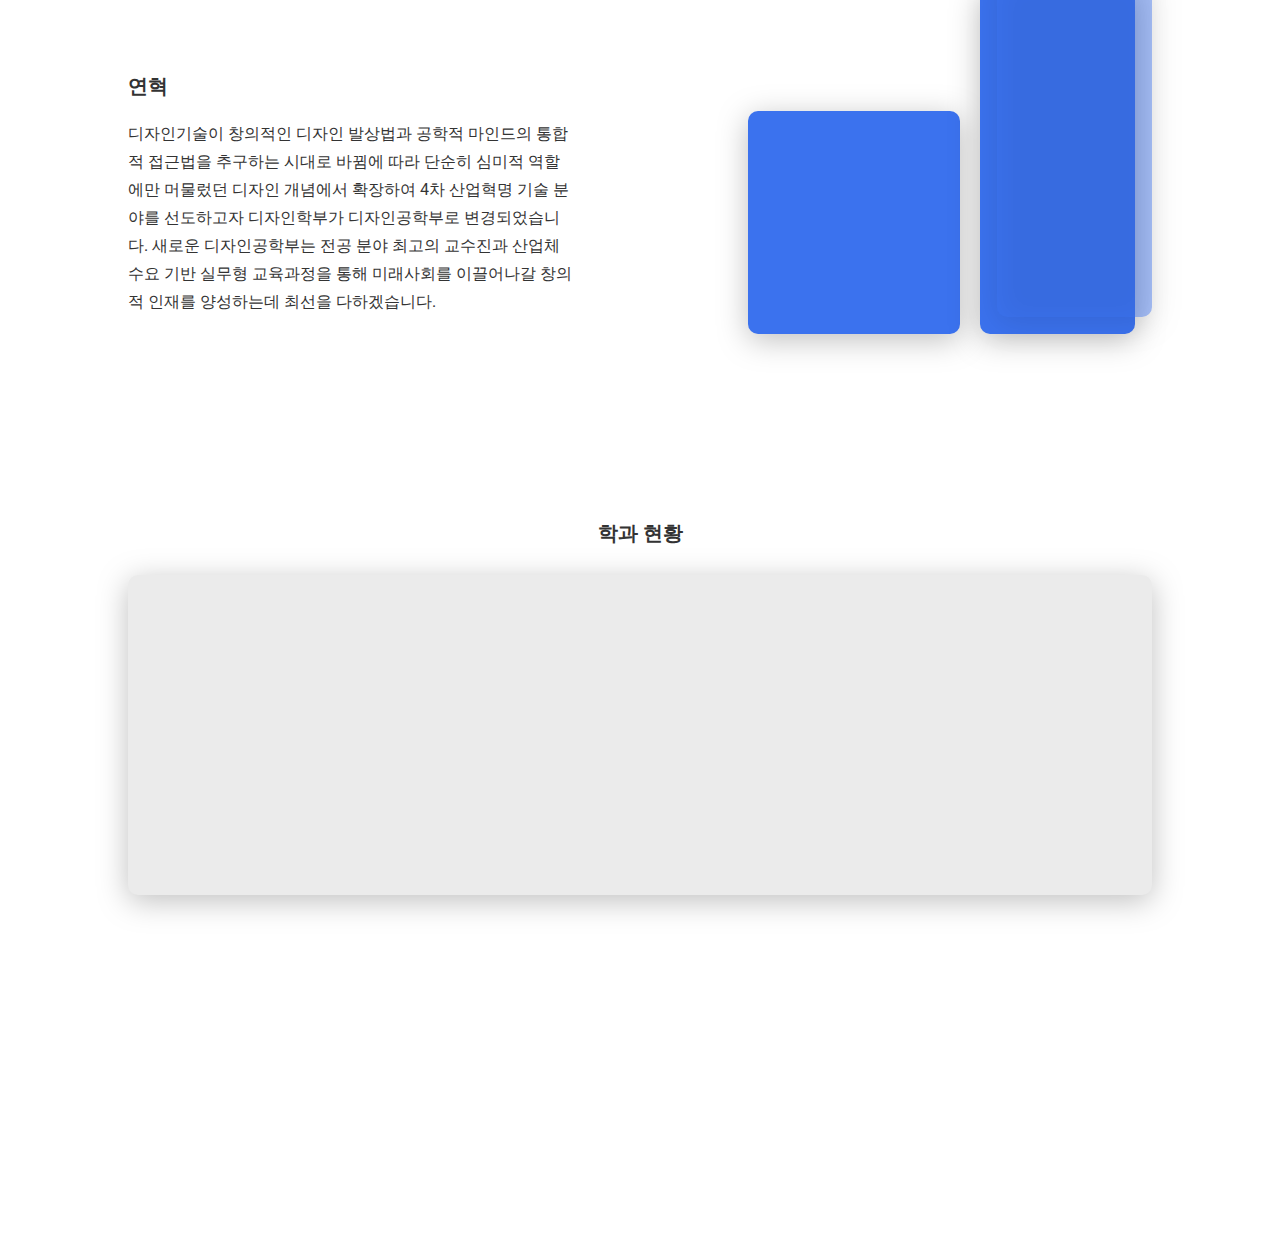
==== commit 13142b4c: "1920 / submenu" ====
--- a/about.html
+++ b/about.html
@@ -27,7 +27,6 @@
                 <li><a href='#' id='emphasis'>KPU DESIGN</a></li>
                 <li><a href='./mde.html'>MEDIA DESIGN ENGINEERING</a></li>
                 <li><a href='./ide.html'>INDUSTRY DESIGN ENGINEERING</a></li>
-                <li><a href='#'>GRADUATE EXHIBITION CONCEPT</a></li>
             </ul>
         </div>
 
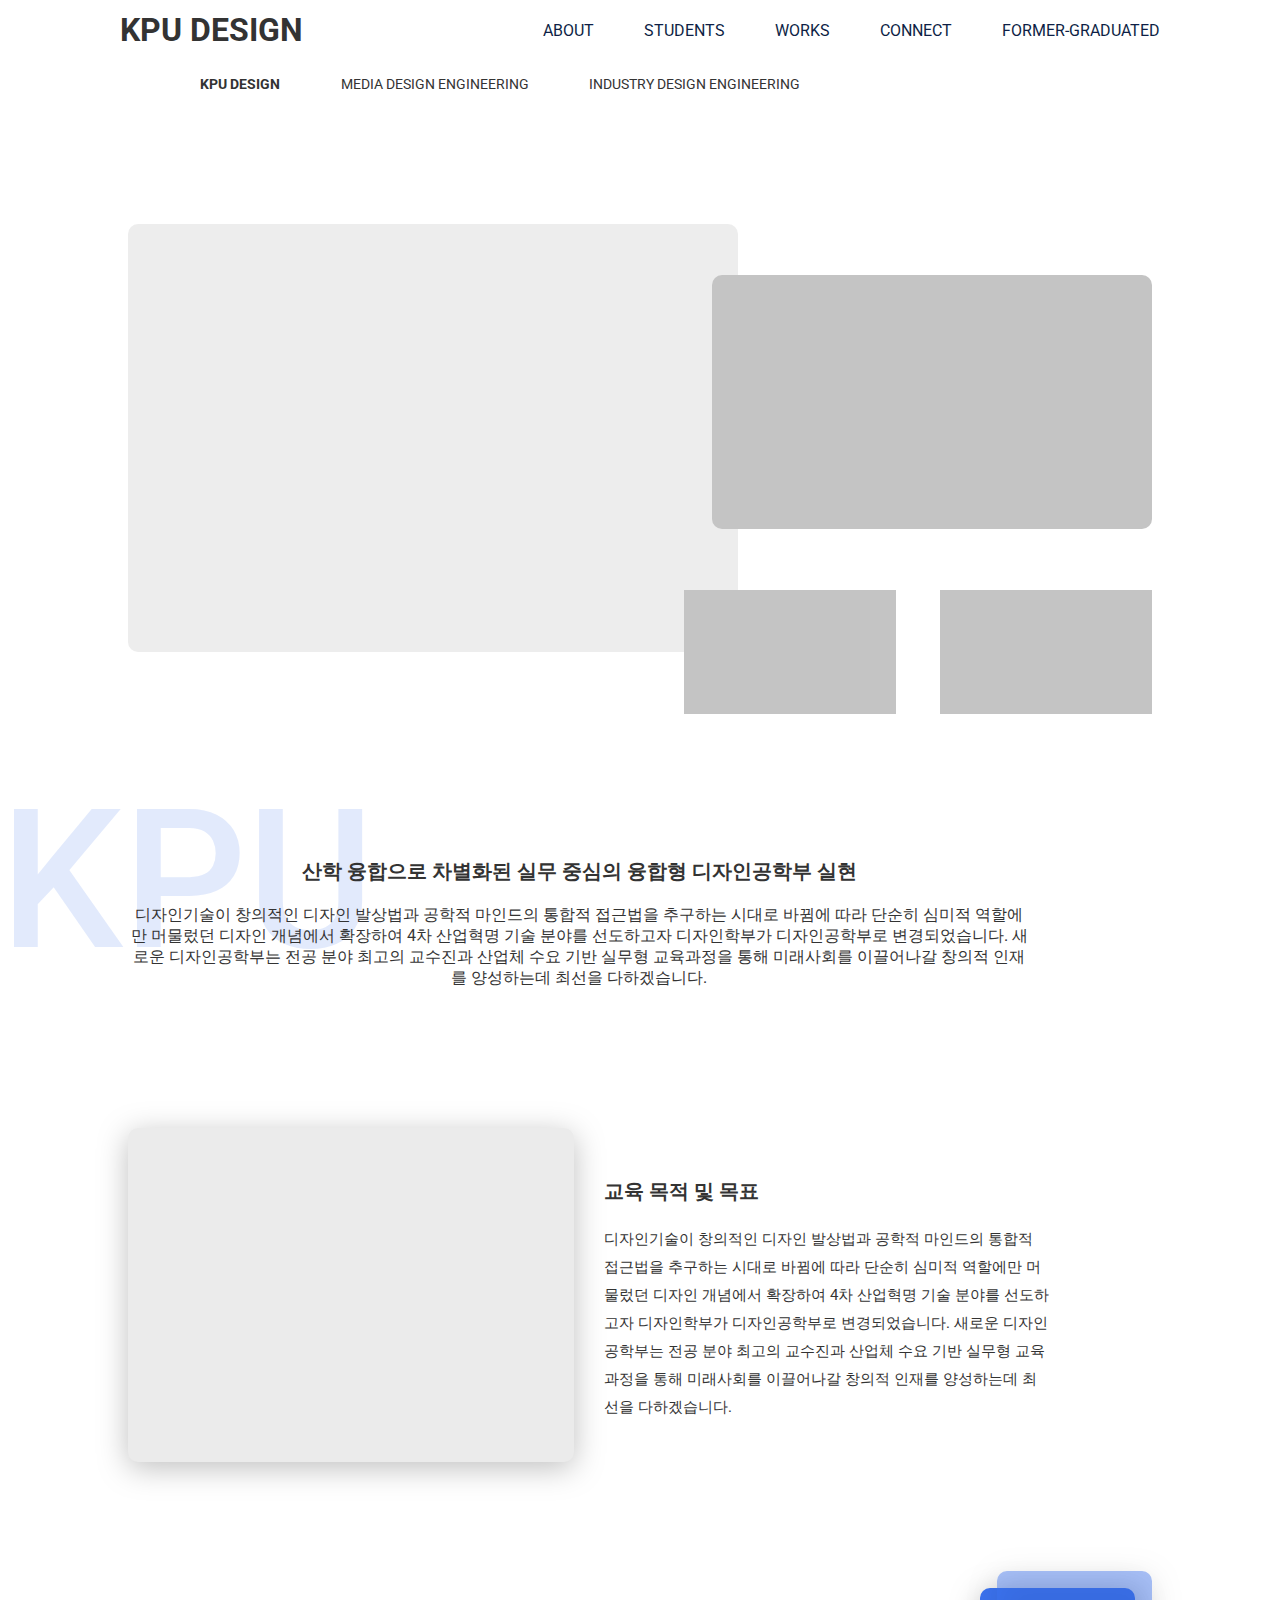
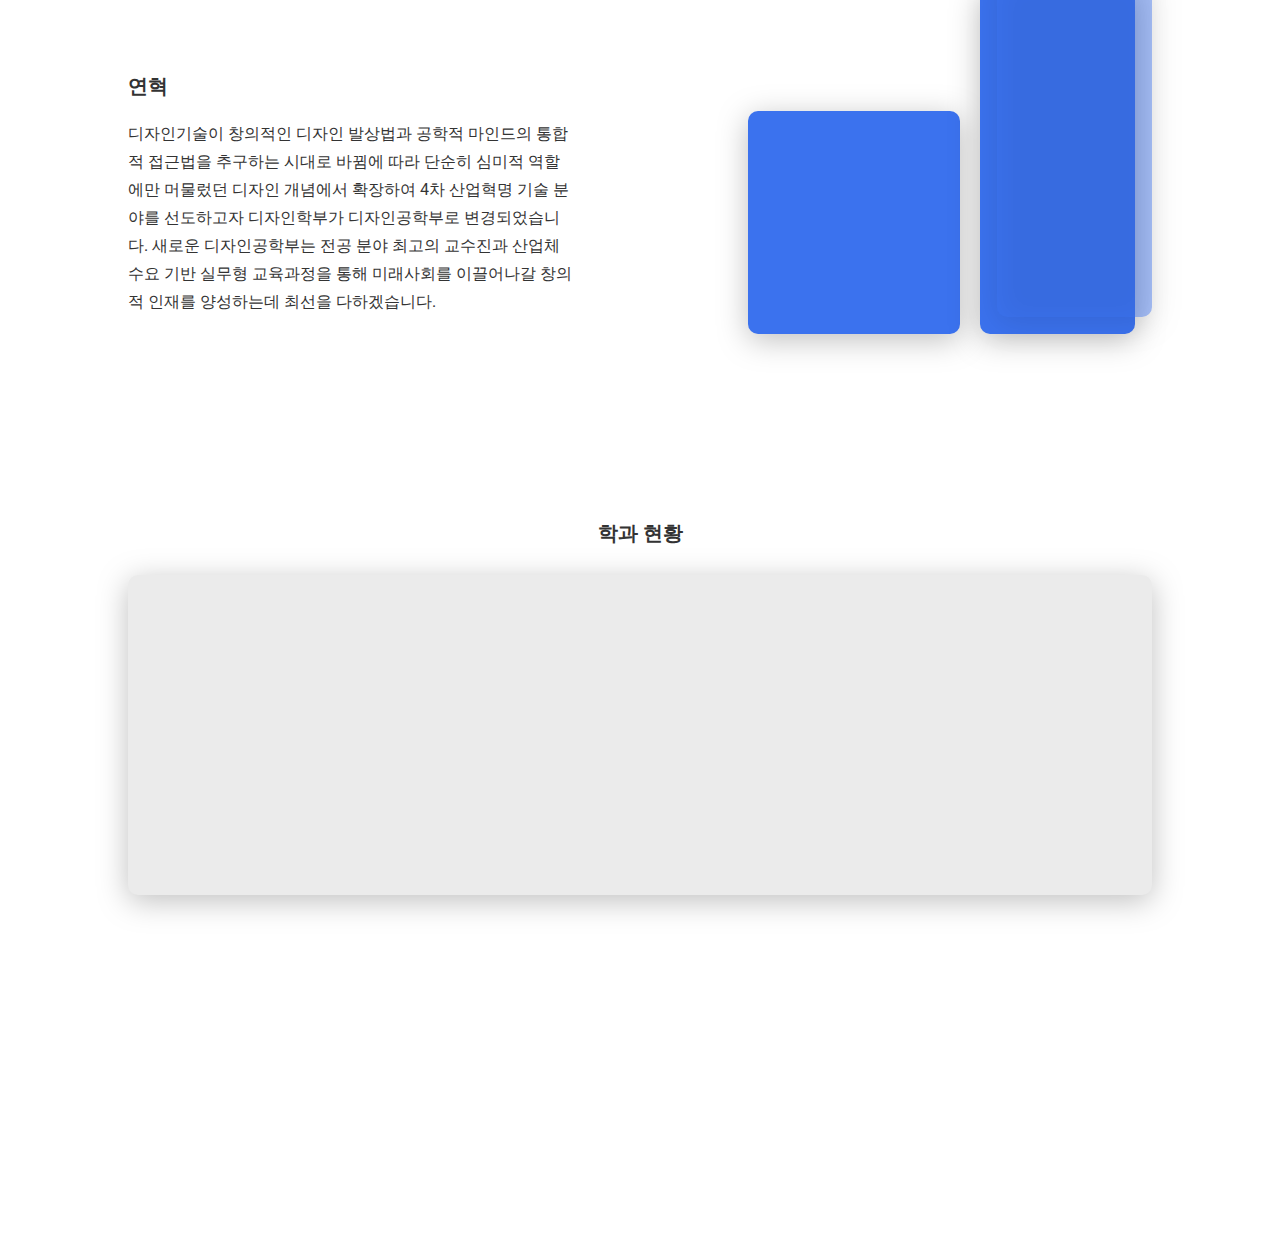
==== commit 95988d0e: "hash tag Update" ====
--- a/about.html
+++ b/about.html
@@ -53,7 +53,7 @@
             <div id='ab_left'></div>
             <div>
                 <h2>교육 목적 및 목표</h2>
-                <p>디자인기술이 창의적인 디자인 발상법과 공학적 마인드의 통합적 접근법을 추구하는 시대로 바뀜에 따라 단순히 심미적 역할에만 머물렀던 디자인 개념에서 확장하여 4차 산업혁명 기술 분야를 선도하고자 디자인학부가 디자인공학부로 변경되었습니다. 새로운 디자인공학부는 전공 분야 최고의 교수진과 산업체 수요 기반 실무형 교육과정을 통해 미래사회를 이끌어나갈 창의적 인재를 양성하는데 최선을 다하겠습니다.</p>
+                <p>디자인기술이 창의적인 디자인 발상법과 공학적 마인드의  통합적 접근법을 추구하는 시대로 바뀜에 따라 단순히 심미적 역할에만 머물렀던 디자인 개념에서 확장하여 4차 산업혁명 기술 분야를 선도하고자 디자인학부가 디자인공학부로 변경되었습니다. 새로운 디자인공학부는 전공 분야 최고의 교수진과 산업체 수요 기반 실무형 교육과정을 통해 미래사회를 이끌어나갈 창의적 인재를 양성하는데 최선을 다하겠습니다.</p>
             </div>
         </div>
 
--- a/style.css
+++ b/style.css
@@ -70,7 +70,7 @@
     margin: auto;
     margin-left: 200px;
     display: flex;
-    width: 840px;
+    width: 600px;
     line-height: 48px;
     justify-content: space-between;
     font-size: 14px;
@@ -487,55 +487,80 @@
 .stu_tag {
     width: 100%;
     height: 336px;
-    background-image: url(./img/stu_Polygon\ 1.png);
+    margin: auto;
+    position: relative;
+}
+
+#top_img {
+    width: 86px;
+    height: 37px;
+    background-image: url(./img/Group\ 125.png);
     background-size: cover;
     background-repeat: no-repeat;
-    background-position: center center;
-    position: relative;
+    position: absolute;
+    left: 50%;
+    right: 50%;
+    transform: translate(-50%, -50%);
+    top: 115px;
+
+}
+
+.stu_tag p {
+    text-align: center;
+    padding-top: 140px;
+    font-size: 25px;
+    font-weight: 600;
+    color: #3B72EE;
 }
 
 input:focus {outline:none;}
 
 #stu_search {
     position: absolute;
-    top: 103px;
-    left: 15%;
-    width: 411px;
-    padding-left: 40px;
+    width: 684px;
+    padding-left: 290px;
+    right: 50%;
+    left: 50%;
+    top: 216px;
+    transform: translate(-50%, -50%);
     height: 44px;
-    border: 2px solid #fff;
+    border: none;
     border-radius: 20px; 
+    filter: drop-shadow(0px 4px 9px rgba(0, 0, 0, 0.25));
 }
 
 #stu_search::placeholder {
     color: #fff;
-    opacity: 0.8;
+    opacity: 0.7;
+    font-size: 17px;
 }
 
 #stu_icon {
     position: absolute;
     font-size: 20px;
-    top: 115px;
-    color: #fff;
-    left: calc( 15% + 432px );
+    top: 204px;
+    color: #3B72EE;
+    left: calc( 35% + 684px );
 }
 
 .stu_tag ul {
     display: flex;
-    gap: 20px;
-    position: absolute;
-    top: 180px;
-    left: 15%;
+    justify-content: space-between;
+    position: absolute;
+    top: 268px;
+    width: 20%;
+    left: 40%;
 }
 
 .stu_tag ul li a {
     
     color: #333;
     text-decoration: none;
-    background-color: #B1E7FC;
+    background-color: #B9CEFF;
     padding: 4px 16px;
     border-radius: 13px;
     font-size: 14px;
+    text-align: center;
 }
 
 
@@ -567,7 +592,7 @@
     bottom: 68px;
     width: 212px;
     height: 212px;
-    background-color: #525252;
+    background: rgba(59, 114, 238, 0.58);
     border-radius: 300px;
     color: #fff;
     text-align: center;
@@ -642,6 +667,32 @@
 
 /* 메인 */
 
+#work_tag {
+    background-image: url(./img/stu_Polygon\ 1.png);
+    background-size:cover;
+    background-repeat: no-repeat;
+    background-position: center center;
+    width: 100%;
+    height: 378px;
+}
+
+#work_tag p {
+    color: #fff;
+}
+
+#work_tag > #stu_search {
+    border: 2px solid #fff;
+}
+
+#work_tag > #stu_icon {
+    position: absolute;
+    font-size: 20px;
+    top: 204px;
+    color: #fff;
+    left: calc( 35% + 684px );
+
+}
+
 .work_main {
     display: flex;
     width: 70%;
@@ -653,7 +704,30 @@
 #work_mom {
     width: 409px;
     height: 443px;
-    background-color: #EBEBEB;
+}
+
+#first_work > #work_mom:nth-child(1) {
+    background-image: url(./img/work/Frame\ 57.png);
+    background-repeat: no-repeat;
+    background-size: cover;
+}
+
+#first_work > #work_mom:nth-child(2) {
+    background-image: url(./img/work/image\ 39.png);
+    background-repeat: no-repeat;
+    background-size: cover;
+}
+
+#second_work > #work_mom:nth-child(1) {
+    background-image: url(./img/work/image\ 40.png);
+    background-repeat: no-repeat;
+    background-size: cover;
+}
+
+#second_work > #work_mom:nth-child(2) {
+    background-image: url(./img/work/image\ 37.png);
+    background-repeat: no-repeat;
+    background-size: cover;
 }
 
 #work_mname {
@@ -676,12 +750,24 @@
     padding: 0px 10px;
 }
 
-#work_3d {
-    width: 74%;
+.work_3d {
+    width: 55%;
     height: 440px;
     background-color: #EBEBEB;
     margin: auto;
-    margin-top: 80px;
+    margin-top: 80px;    
+}
+
+#fir_3d {
+    background-image: url(./img/work/Frame\ 59.png);
+    background-repeat: no-repeat;
+    background-size: cover;
+}
+
+#sec_3d {
+    background-image: url(./img/work/Frame\ 55.png);
+    background-repeat: no-repeat;
+    background-size: cover;
 }
 
 #right_work {
@@ -1462,179 +1548,287 @@
 
 
 /* Works_2 페이지 */
-
-#comment {
-    display: flex;
-    justify-content:space-between;
-    width: 76%;
-    margin: auto;
-    margin-top: 70px;
-    font-size: 24px;
-    font-weight: bold;
-}
-
-#work_name {
+.sub_li2 {
+    margin: auto;
+    margin-left: 200px;
+    display: flex;
+    width: 500px;
+    line-height: 48px;
+    justify-content: space-between;
     font-size: 14px;
-    font-weight: normal;
-}
-
-#comment_btn {
+}
+
+.sub_li2 a {
+    text-decoration: none;
+    color: #333;
+}
+
+ .mainItemcon{
+     width: 100vw;
+     height: 612px;
+
+     background-image: url('./img/work2-poly.png');
+     background-position: center;
+     background-repeat: none;
+     background-size: cover;
+
+     display: flex;
+     justify-content: center;
+ }
+
+ .mainItem{
+     width: 70vw;
+     height: 369px;
+
+     display: flex;
+     flex-direction: row;
+     justify-content: space-between;
+
+     margin-top: 48px;
+ }
+
+ .mainItem div{
+     width: 590px;
+     height: 369px;
+     
+     background-image: url('./img/worksImg.png');
+     background-position: center;
+     background-size: cover;
+     background-repeat: no-repeat;
+ }
+
+ .mainItem h1{
+     color: #fff;
+     font-size: 40px;
+     font-weight: 700;
+
+     margin-top: 106px;
+     margin-right: 280px;
+ }
+
+ #comment_btn {
+     margin-top: 306px;
+    margin-left: -360px;
     width: 136px;
+    height: 32px;
     border:none;
-    background-color: #333;
-    color: #fff;
+    border-radius: 10px;
+    background-color: #fff;
+    color: #3B72EE;
 }
 
 #comment_exp {
-    width: 76%;
-    margin: auto;
-    margin-top: 18px;
-    margin-bottom: 24px;
-    font-size: 16px;
+    width: 30%;
+    margin: auto;
+    margin-top: 12px;
+    margin-bottom: 172px;
+    margin-left: 55%;
+    font-size: 15px;
+    line-height: 20px;
 }
 
 #work_img {
     width: 76%;
     margin: auto;
-    height: 400px;
+    height: 440px;
     background-color: #EBEBEB;
 
-}
-
-.prof_speak {
-    width: 76%;
-    margin: auto;
-    height: 252px;
-    background: rgba(59, 114, 238, 0.52);
-    position: relative;
-}
-
-.prof_speak p {
+    background-image: url('./img/woelMiddleimg.png');
+    background-position: center;
+    background-repeat: no-repeat;
+    background-size: cover;
+
+    margin-bottom: 205px;
+
+}
+
+#det_intro {
+    margin: auto;
+    margin-top: 32px;
+    margin-bottom: 48px;
     width: 60%;
-    margin-left: 10%;
-    padding-top: 50px;
+    text-align: center;
+}
+
+.middle_work {
+    width: 65%;
+    height: 330px;
+    margin: auto;
+    display: flex;
+    justify-content: space-between;
+    margin-bottom: 262px;
+}
+
+#middle-workGap{
+    margin-bottom: 244px;
+}
+
+#mwImg {
+    width: 45%;
+    height: 100%;
+    border: 1px solid #333;
+}
+
+#mwIntro {
+    width: 49%;
+    height: 100%;
+
+    margin-top: 48px;
+}
+
+#left {
+    text-align: left;
+
+    color: #4D4D4D;
+    font-size: 16px;
+    line-height: 24px;
+}
+
+#right {
+    text-align: right;
+
+    color: #4D4D4D;
+    font-size: 16px;
+    line-height: 24px;
+}
+
+.newContent{
+    width: 65%;
+    height: 660px;
+
+    margin-left: auto;
+    margin-right: auto;
+
+    display: flex;
+    flex-direction: column;
+    align-items: center;
+}
+
+.newContent p{
+    width: 85%;
+    color: #4D4D4D;
+    font-size: 16px;
+    line-height: 24px;
+}
+
+.newContentImg{
+    width: 100%;
+    display: flex;
+    flex-direction: row;
+    justify-content: space-between;
+}
+
+.newContentImg div{
+    width: 500px;
+    height: 470px;
+    border: solid 1px #333;
+
+    margin-bottom: 90px;
+}
+
+#commentTitle{
+    margin-top: 262px;
+}
+
+#commentTitl2{
+    margin-top: 218px;
+}
+
+#commentP{
+    width: 65%;
     font-size: 18px;
-    
-}
-
-#prof {
-    position: absolute;
+    line-height: 28px;
+    color: #595959;
+
+    margin-top: 52px;
+    margin-left: auto;
+    margin-right: auto;
+}
+
+#pro{
+    width: 55%;
+    margin: auto;
+    margin-top: 68px;
+
+    text-align: right;
     font-size: 16px;
-    right: 10%;
-    bottom: 10%;
-    text-align: right;
-}
-
-#prof_name {
+    color: #595959;
+}
+
+#pro span{
     font-size: 30px;
-    font-weight: bold;
-}
-
-#work_det {
-    font-size: 24px;
-    font-weight: bold;
-    width: 70%;
-    text-align: center;
-    margin: auto;
-    margin-top: 202px;
-    margin-bottom: 48px;
-}
+    color: #595959;
+    margin-left: 32px;
+    font-weight: 700;
+}
+
 
 .detail_work {
     display: flex;
-    width: 50%;
+    width: 60%;
     height: 248px;
     margin: auto;
-    justify-content: space-around
+    margin-top: 96px;
+    justify-content: space-around;
 }
 
 #deta {
     width: 30%;
     height: 100%;
-    border: 1px solid #333;
-}
-
-#det_intro {
-    margin: auto;
-    margin-top: 32px;
-    margin-bottom: 48px;
-    width: 60%;
-    text-align: center;
-}
-
-.middle_work {
-    width: 70%;
-    height: 272px;
-    margin: auto;
-    display: flex;
-    justify-content: space-between;
-    margin-bottom: 36px;
-}
-
-#mwImg {
-    width: 49%;
-    height: 100%;
-    border: 1px solid #333;
-}
-
-#mwIntro {
-    width: 49%;
-    height: 100%;
-}
-
-#left {
-    text-align: left;
-}
-
-#right {
-    text-align: right;
-}
-
-#pariticipation {
-    font-size: 24px;
-    font-weight: bold;
-    width: 70%;
-    text-align: center;
-    margin: auto;
-    margin-top: 88px;
-    margin-bottom: 8px;
-}
-
-.bottom_part {
-    width: 70%;
-    height: 716px;
-    margin: auto;
-    
-    border: 1px solid #333;
-}
-
-.btm_flex {
-    width: 90%;
-    margin: auto;
-    margin-top: 46px;
-    display: flex;
-    justify-content: space-between;
-}
-
-#part_img {
-    width: 48%;
-    height: 252px;
-    background-color: #EBEBEB;
-    margin: auto;
-}
-
-#part_name {
-    width: 90%;
-    margin:auto;
-    text-align: left;
-    margin-top: 52px;
-    font-size: 16px;
-}
-
-#pname {
-    font-weight: bold;
-    font-size: 20px;
-}
+}
+
+#deta > #stuImg{
+    width: 160px;
+    height: 160px;
+    border-radius: 80px;
+    margin: auto;
+
+    background-color: #c2c2c2;
+    margin-bottom: 32px;
+}
+
+#deta ul{
+    width: 75%;
+    display: flex;
+    flex-direction: row;
+    justify-content: space-around;
+    margin: auto;
+    text-align: center;
+}
+
+#deta li{
+    background-color: #B9CEFF;
+    padding: 4px 12px;
+    border-radius: 14px;
+}
+
+.pop{
+    position: fixed;
+    top: 0;
+    right: 0;
+
+    width: 559px;
+    height: 100vh;
+    background-color: #3B72EE;
+
+    box-shadow: -1px 0px 12px #313f7b;
+}
+
+@media (min-width: 1920px) {
+    .mainItem h1{
+        color: #fff;
+        font-size: 40px;
+        font-weight: 700;
+   
+        margin-top: 106px;
+        margin-right: 400px;
+    }
+
+    .newContentImg div{
+        width: 560px;
+    }
+
+ }
 
 /* mde.html */
 .aboutTitle{
@@ -1815,6 +2009,208 @@
     padding-top: 72px;
 }
 
-
-
-
+/* tag 페이지 */
+#tagTitle{
+    margin-bottom: 98px;
+}
+
+#tagTitle2{
+    margin-top: 150px;
+    margin-bottom: 98px;
+}
+
+#box1{
+    width: 65%;
+    margin: auto;
+    height: 500px;
+
+    display: flex;
+    flex-direction: row;
+    justify-content: space-between;
+
+    margin-bottom: 90px;
+}
+
+#eachBox{
+    width: 480px;
+    height: 100%;
+}
+
+#eachBox div{
+    width: 100%;
+    height: 443px;
+}
+
+#subTag{
+    margin-top: 24px;
+    font-size: 24px;
+    font-weight: 500;
+
+    line-height: 24px;
+}
+
+#subTag span{
+    font-size: 14px;
+    font-weight: 500;
+    line-height: 24px;
+    background-color: #C4C4C4;
+
+    padding: 4px 8px;
+    border-radius: 13px;
+    margin-left: 16px;
+}
+
+#B1{
+    background-image: url('./img/Frame\ 57.png');
+    background-position: center;
+    background-repeat: no-repeat;
+    background-size: cover;
+}
+
+#B2{
+    background-image: url('./img/image\ 39.png');
+    background-position: center;
+    background-repeat: no-repeat;
+    background-size: cover;
+}
+
+#middleTI{
+    width: 70%;
+    margin: auto;
+    height: 460px;
+
+    display: flex;
+    flex-direction: column;
+}
+
+#Tag_img {
+    width: 100%;
+    margin: auto;
+    height: 440px;
+
+    background-image: url('./img/woelMiddleimg.png');
+    background-position: center;
+    background-repeat: no-repeat;
+    background-size: cover;
+
+    margin-bottom: 24px;
+}
+
+#MDHolder{
+    width: 100%;
+    text-align: center;
+}
+
+#middleMore{
+    width: 123px;
+    height: 38px;
+    background-color: #B9CEFF;
+    border-radius: 10px;
+    border: none;
+
+    color: #fff;
+    font-size: 15px;
+    font-weight: 700;
+    padding: 6px 12px;
+
+    margin: auto;
+    margin-top: 90px;
+    margin-left: auto;
+
+}
+
+.studentTag{
+    width: 65%;
+    height: 650px;
+
+    margin: auto;
+    margin-top: 132px;
+    padding-bottom: 20px;
+
+    display: flex;
+    justify-content: center;
+    flex-wrap: wrap;
+    gap: 100px;
+
+    text-align: center;
+}
+
+.studentTag div{
+    width: 241px;
+    height: 264px;
+    border-radius: 124px;
+
+    background-color: #E7E7E7;
+
+    display: flex;
+    flex-direction: column;
+    align-items: center;
+    gap: 28px;
+}
+
+.studentTag h2{
+    font-size: 16px;
+    color: #fff;
+    margin-top: 80px;
+}
+
+.studentTag p{
+    font-size: 12px;
+    color: #3B72EE;
+}
+
+.companyTag{
+    width: 65%;
+    height: 780px;
+
+    margin: auto;
+    margin-top: 132px;
+    padding-bottom: 30px;
+
+    display: flex;
+    justify-content: center;
+    flex-wrap: wrap;
+    gap: 100px;
+
+    text-align: center;
+} 
+
+#companyBox{
+    width: 241px;
+    height: 340px;
+    border: solid 1px #333;
+
+    display: flex;
+    flex-direction: column;
+    align-items: center;
+    gap: 40px;
+}
+
+#companyBox div{
+    width: 80%;
+    height: 210px;
+    border-radius: 124px;
+    background-color: #E7E7E7;
+
+    margin-top: 48px;
+}
+
+#companyBox div > h2{
+    font-size: 16px;
+    color: #333;
+    margin-top: 90px;
+    font-weight: 400;
+}
+
+@media (min-width: 1920px) {
+    
+
+    #eachBox{
+        width: 540px;
+        height: 100%;
+    }
+}
+
+
+
+
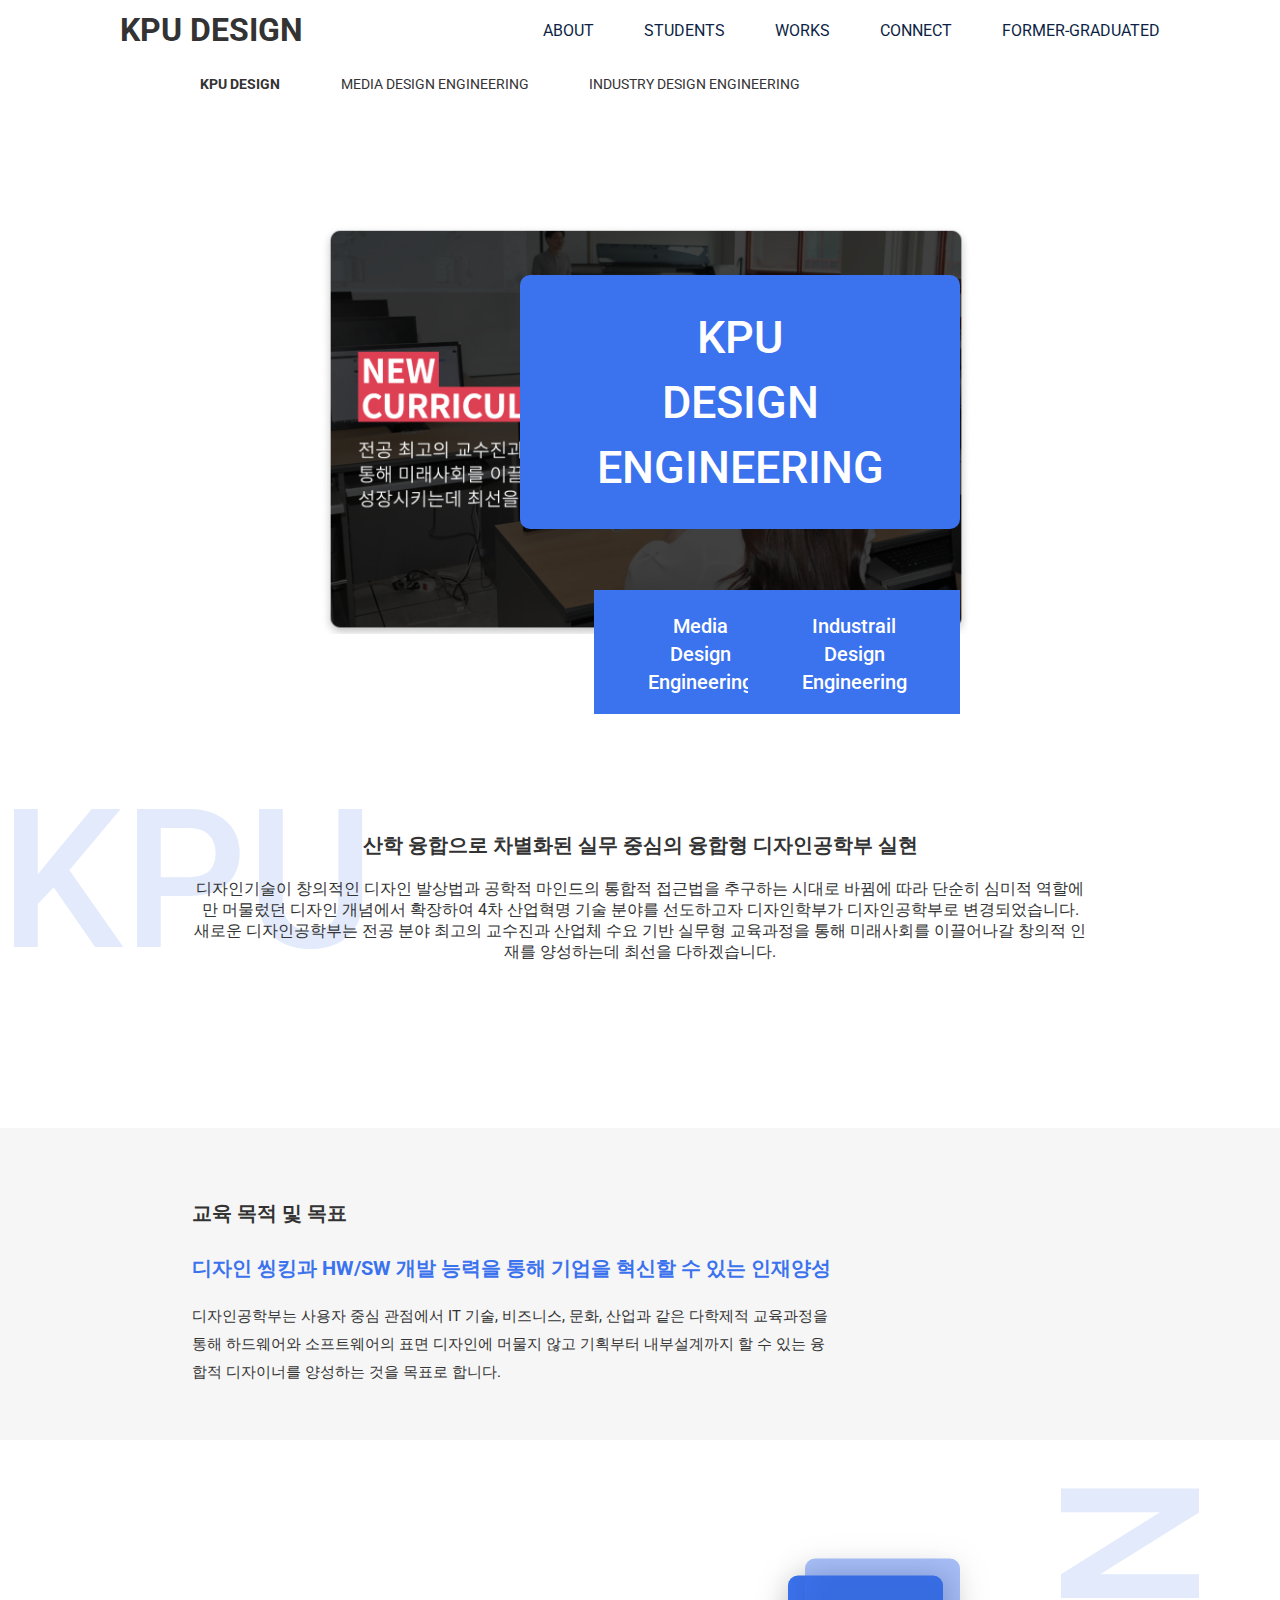
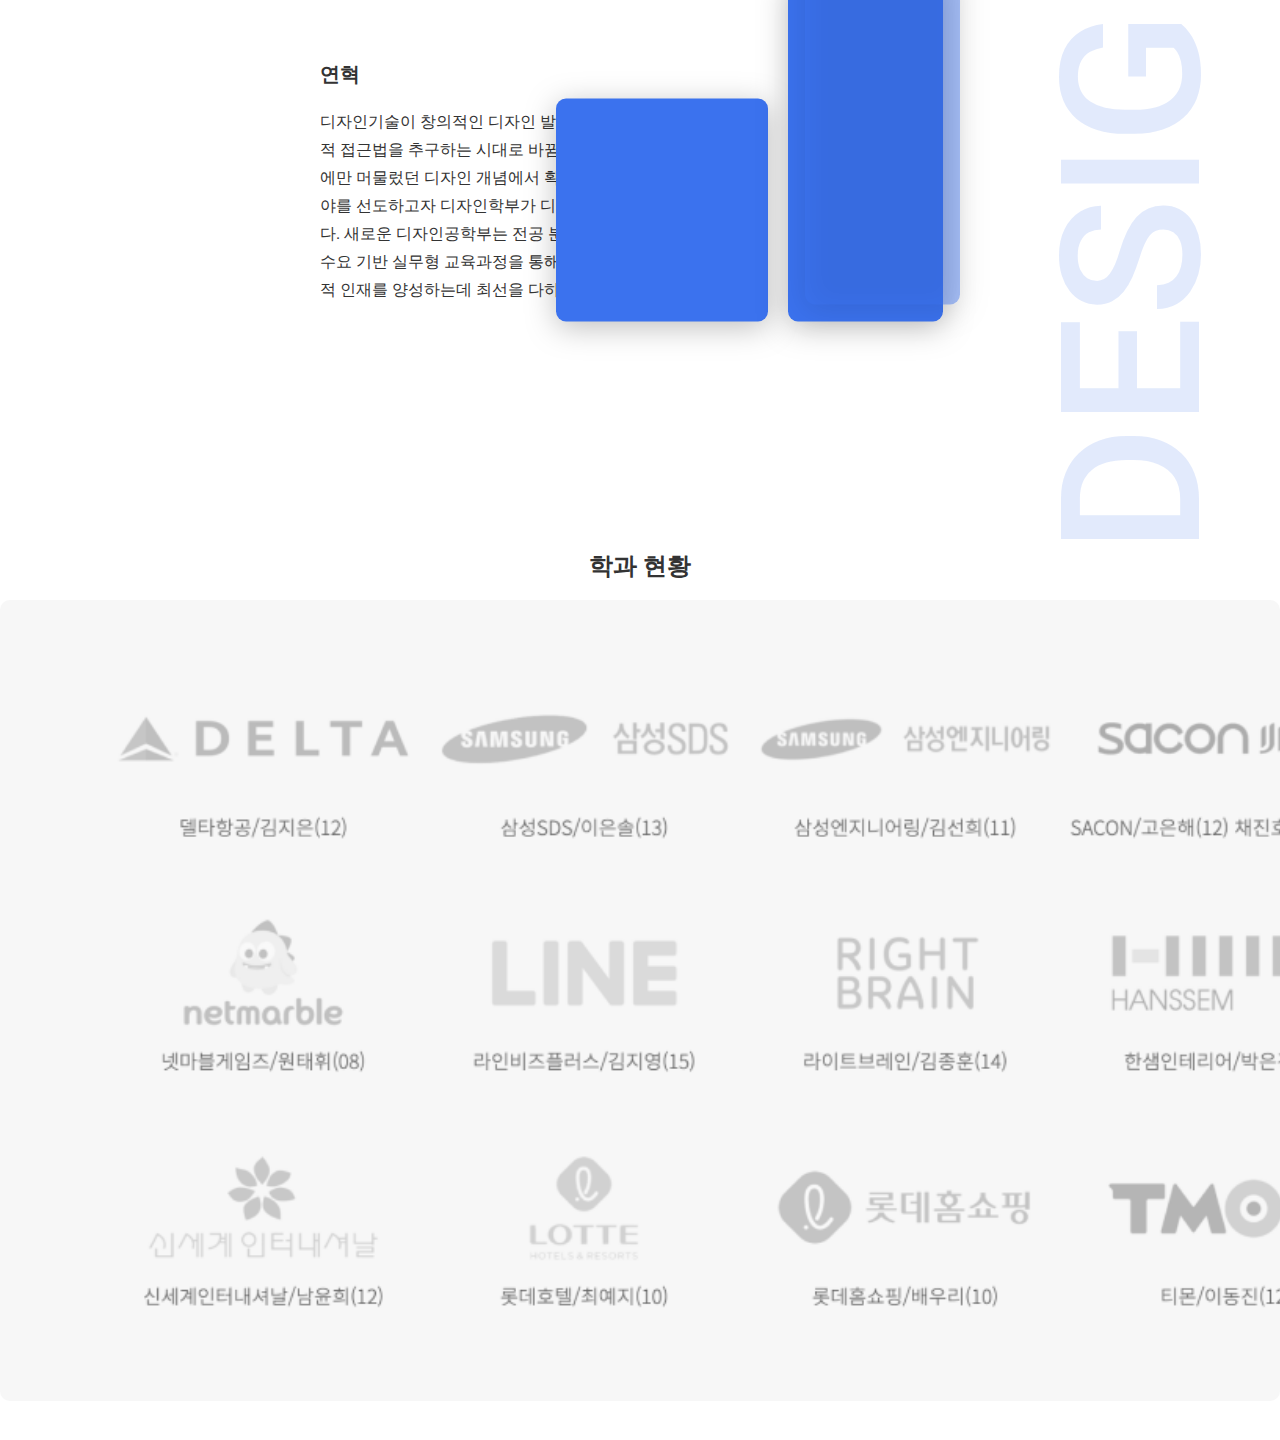
==== commit 90b8ef28: "about Update" ====
--- a/about.html
+++ b/about.html
@@ -37,12 +37,19 @@
 
         <div id='ab_big'></div>
 
-        <div id='ab_kpu'></div>
+        <div id='ab_kpu'>
+            <p>KPU <br> DESIGN <br> ENGINEERING</p>
+        </div>
 
-        <div id='ab_small'></div>
-        <div id='ab_small2'></div>
+        <div id='ab_small'>
+            <p>Media <br> Design <br> Engineering</p>
+        </div>
+        <div id='ab_small2'>
+            <p>Industrail <br> Design <br> Engineering</p>
+        </div>
 
         <p id='ab_back'>KPU</p>
+        <p id='design_back'>DESIGN</p>
 
         <div class='ab_exp'>
             <p id='ab_name'>산학 융합으로 차별화된 실무 중심의 융합형 디자인공학부 실현</p>
@@ -50,10 +57,10 @@
         </div>
 
         <div class='ab_pur'>
-            <div id='ab_left'></div>
             <div>
                 <h2>교육 목적 및 목표</h2>
-                <p>디자인기술이 창의적인 디자인 발상법과 공학적 마인드의  통합적 접근법을 추구하는 시대로 바뀜에 따라 단순히 심미적 역할에만 머물렀던 디자인 개념에서 확장하여 4차 산업혁명 기술 분야를 선도하고자 디자인학부가 디자인공학부로 변경되었습니다. 새로운 디자인공학부는 전공 분야 최고의 교수진과 산업체 수요 기반 실무형 교육과정을 통해 미래사회를 이끌어나갈 창의적 인재를 양성하는데 최선을 다하겠습니다.</p>
+                <h3>디자인 씽킹과 HW/SW 개발 능력을 통해 기업을 혁신할 수 있는 인재양성</h3>
+                <p>디자인공학부는 사용자 중심 관점에서 IT 기술, 비즈니스, 문화, 산업과 같은 다학제적 교육과정을 통해 하드웨어와 소프트웨어의 표면 디자인에 머물지 않고 기획부터 내부설계까지 할 수 있는 융합적 디자이너를 양성하는 것을 목표로 합니다.</p>
             </div>
         </div>
 
@@ -75,48 +82,6 @@
 
 
 
-
-        <!-- <div class='main_img'>
-            <h1>KPU DESIGN ENGINNERING</h1>
-            <p>산학 융합으로 차별화된 실무 중심의 융합형 디자인공학부 실현</p>
-        </div>
-
-        <div class='main_text'>
-            <p>디자인기술이 창의적인 디자인 발상법과 공학적 마인드의 통합적 접근법을 추구하는 시대로 바뀜에 따라 단순히 심미적 역할에만 머물렀던 디자인 개념에서 확장하여 4차 산업혁명 기술 분야를 선도하고자 디자인학부가 디자인공학부로 변경되었습니다. 새로운 디자인공학부는 전공 분야 최고의 교수진과 산업체 수요 기반 실무형 교육과정을 통해 미래사회를 이끌어나갈 창의적 인재를 양성하는데 최선을 다하겠습니다.</p>
-        </div>
-
-
-
-        <h3>DETAILS</h3>
-        <div class='details'>
-            <div class='detail_li'>
-                <h4>교육 목적 및 목표</h4>
-            </div>
-            <div class='detail_li'>
-                <h4>연혁</h4>
-            </div>
-            <div class='detail_li'>
-                <h4>학과 현황</h4>
-            </div>
-            <div class='detail_li'>
-                <h4>전공능력</h4>
-            </div>
-            <div class='detail_li'>
-                <h4>특성화</h4>
-            </div>
-        </div>
-
-        <h3>PICTURES</h3>
-        <div class='pictures'>
-            <div id='pic'></div>
-            <div id='pic'></div>
-            <div id='pic'></div>
-            <div id='pic'></div>
-        </div>
-
-
-
-         -->
     </main>
 
     <footer id='ab_footer'>    </footer>
--- a/style.css
+++ b/style.css
@@ -95,24 +95,36 @@
 
 
 #ab_big {
-    width: 610px;
-    height: 428px;
-    background: rgba(196, 196, 196, 0.3);
-    border-radius: 10px;
+    width: 652px;
+    height: 410px;
     position: absolute;
     top: 224px;
-    left: 10%;
+    left: 25%;
+    background-image: url(./img/about/스크린샷\ 2021-12-14\ 오전\ 2.07\ 1.png);
+    background-size: cover;
+    background-repeat: no-repeat;
 }
 
 #ab_kpu {
     width: 440px;
     height: 254px;
-    background: #C4C4C4;
+    background-color: #3B72EE;
     border-radius: 10px;
     position: absolute;
     top: 275px;
-    right: 10%;
-}
+    right: 25%;
+}
+
+#ab_kpu p{
+    font-size: 45px;
+    font-weight: 500;
+    color: #fff;
+    text-align: center;
+    margin-top: 30px;
+    line-height: 65px;
+}
+
+
 
 #ab_small {
     width: 212px;
@@ -120,8 +132,11 @@
     background: #C4C4C4;
     position: absolute;
     top: 590px;
-    right: 30%;
-}
+    right: 37%;
+    background-color: #3B72EE;
+}
+
+
 
 #ab_small2 {
     width: 212px;
@@ -129,8 +144,19 @@
     background: #C4C4C4;
     position: absolute;
     top: 590px;
-    right: 10%;
-    
+    right: 25%;
+    background-color: #3B72EE;
+    
+}
+
+#ab_small p, #ab_small2 p {
+    font-size: 20px;
+    font-weight: 500;
+    text-align: center;
+    color: #fff;
+    margin-top: 22px;
+    line-height: 28px;
+
 }
 
 #ab_back {
@@ -139,15 +165,28 @@
     color: rgba(59, 114, 238, 0.15);
     position: absolute;
     top: 767px;
+    
+}
+
+#design_back {
+    font-size: 194px;
+    font-weight: 500;
+    color: rgba(59, 114, 238, 0.15);
+    position: absolute;
+    top: 1700px;
+    right: -15%;
+    transform: rotate(-90deg);
+    z-index: 999;
 }
 
 .ab_exp {
-    width: 80%;
-    left: 10%;
+    width: 70%;
     text-align: center;
     position: absolute;
     top: 858px;
-    width: 902px;
+    transform: translate(-50%, -20%);
+    left: 50%;
+    right: 50%;
 
 }
 
@@ -160,33 +199,35 @@
 }
 
 .ab_pur {
-    width: 80%;
-    position: absolute;
-    display: flex;
+    width: 100%;
+    height: 312px;
+    position: absolute;
+    background-color: #f6f6f6;
     top: 1128px;
-    left: 10%;
-    gap: 30px;
+    left: 0;
 
 }
 
 .ab_pur div {
-    width: 446px;
-    height: 334px;
-    
-}
-
-#ab_left {
-    background-color: #EBEBEB;
-    border-radius: 10px;
-    filter: drop-shadow(0px 6px 15px rgba(0, 0, 0, 0.25))
+    width: 50%;
+    margin-left: 15%;
 }
 
 .ab_pur h2 {
     margin-bottom: 20px;
     font-size: 20px;
     font-weight: 700;
-    margin-top: 50px;
-}
+    margin-top: 72px;
+}
+
+.ab_pur h3 {
+    margin-bottom: 20px;
+    font-size: 20px;
+    font-weight: 700;
+    margin-top: 28px;
+    color: #3B72EE;
+}
+
 
 .ab_pur p {
     font-size: 15px;
@@ -196,12 +237,13 @@
 
 
 .ab_pur2 {
-    width: 80%;
-    position: absolute;
-    display: flex;
-    top: 1571px;
-    left: 10%;
-    gap: 30px;
+    width: 50%;
+    position: absolute;
+    display: flex;
+    top: 1800px;
+    left: 50%;
+    right: 50%;
+    transform: translate(-50%, -50%);
 
 }
 
@@ -263,33 +305,34 @@
 }
 
 #ab_cur {
-    font-size: 20px;
-    font-weight: 700;
-    text-align: center;
-    position: absolute;
-    top: 2120px;
+    font-size: 24px;
+    font-weight: 800;
+    text-align: center;
+    position: absolute;
+    top: 2150px;
     right: 0;
     left: 0;
 }
 
 #cur_box {
-    width: 80%;
-    height: 320px;
+    width: 100%;
+    height: 801px;
     background-color: #EBEBEB;
-    filter: drop-shadow(0px 6px 15px rgba(0, 0, 0, 0.25));
+    background-image: url(./img/about/스크린샷\ 2021-12-14\ 오전\ 2.44\ 1.png);
+    background-size: cover;
+    background-repeat: no-repeat;
     border-radius: 10px;
     position: absolute;
-    top: 2175px;
-    left: 10%;
+    top: 2200px;
 }
 
 #ab_footer {
     position: absolute;
     height: 300px;
-    top: 2400px;
-}
-
-@media (min-width: 1440px) {
+    top: 2600px;
+}
+
+/* @media (min-width: 1440px) {
     #ab_big {
         
         left: 20%;
@@ -310,9 +353,9 @@
     }
 
     
-}
-
-@media (min-width: 1920px) {
+} */
+
+/* @media (min-width: 1920px) {
     #ab_big {
         
         left: 25%;
@@ -348,7 +391,7 @@
     }
     
     
-}
+} */
 
 
 
